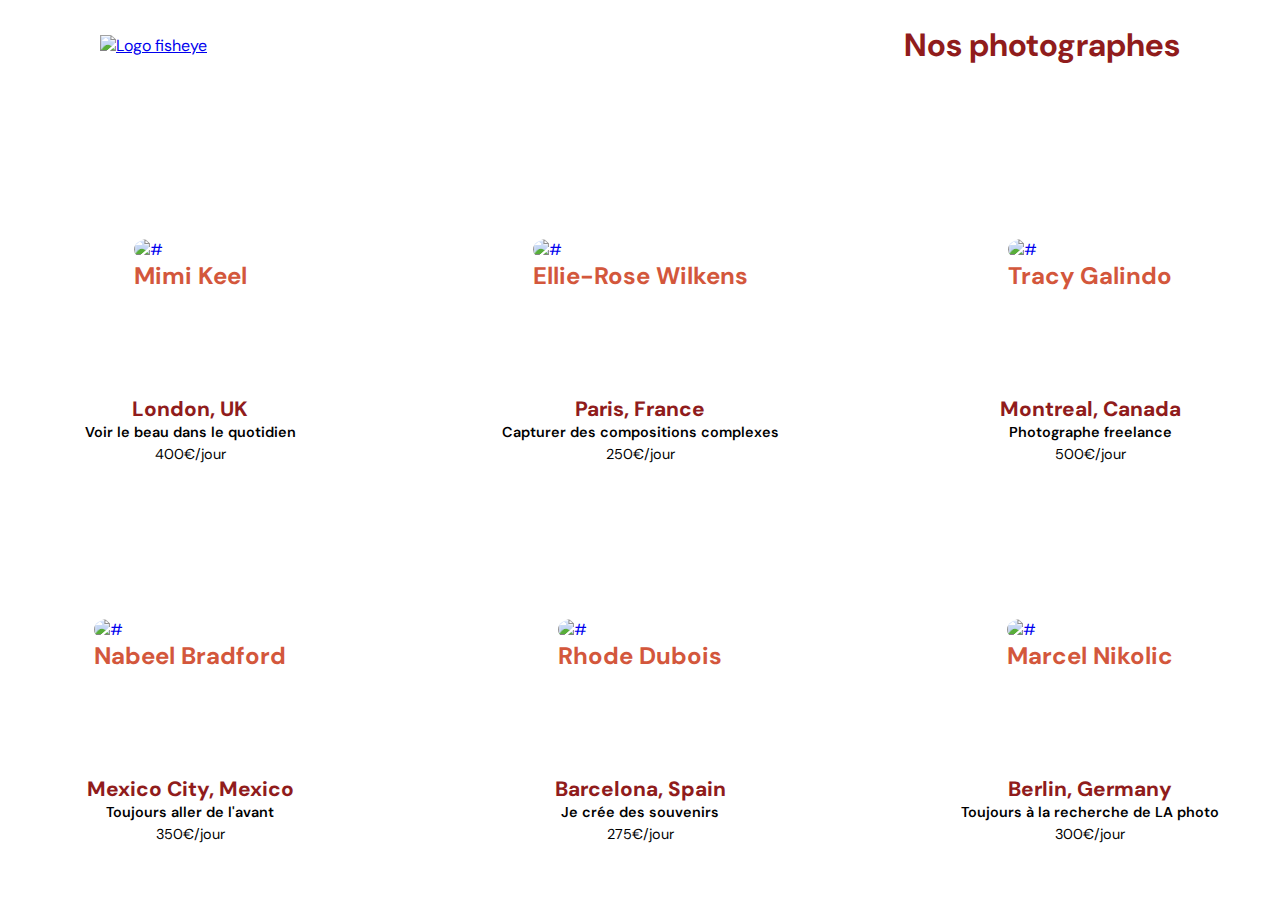
==== index.html @ 8eb84805 "change files organization" ====
<!DOCTYPE html>
<html>
  <head>
    <link href="css/style.css" rel="stylesheet" type="text/css" />
    <meta charset="utf-8">
    <link rel="icon" type="image/png" href="assets/icons/favicon.png">
    <link href="https://fonts.googleapis.com/css?family=DM+Sans&display=swap" rel="stylesheet">
    <title>Fisheye</title>
  </head>
  <body>
    <header>
      <div class="header-top">
        <a href="./index.html" title="rafraichir la page" id="retour">
          <img src="assets/images/logo.png" class="logo" alt="Logo fisheye" aria-labelledby="retour" />
        </a>
      </div>
        <h1>Nos photographes</h1>
    </header>
    <main id="main">
        <div class="photographer_section"></div>
    </main>
    <script src="scripts/factories/photographer.js"></script>
    <script src="scripts/pages/index.js"></script>
  </body>
</html>
---- css/style.css ----
@import url("photographer.css");

body {
    font-family: "DM Sans", sans-serif;
    margin: 0;
}


header {
    display: flex;
    flex-direction: row;
    justify-content: space-between;
    align-items: center;
    height: 90px;
}

h1 {
    color: #901C1C;
    margin-right: 100px;
}

.logo {
    height: 50px;
    margin-left: 100px;
    cursor: pointer;
}

.photographer_section {
    display: grid;
    grid-template-columns: 1fr 1fr 1fr;
    gap: 70px;
    margin-top: 100px;
}

.photographer-card {
    margin-top: 30px;
    justify-self: center;
    display: flex;
    justify-content: center;
    align-items: center;
    flex-direction: column;
}

.photographer-card h2 {
    margin: 0;
    text-align: center;
    color: #D3573C;
    font-size: 1.5rem;
}
.card-location {
    color: #901C1C;
    margin-top: 85px;
    margin-bottom: 0;
    text-align: center;
    font-size: 1.3rem;
    font-weight: 800;
}

.card-img {
    height: 200px;
    width: 200px;
    border-radius: 50%;
    cursor: pointer;
}

.card-photographer-link {
    text-decoration: none;
    transition: all .4s ease-out;
}

.card-photographer-link:hover {
    transform: scale(1.1);
}

.card-body {
    display: flex;
    flex-direction: column;
    align-items: center;
    justify-content: center;
    font-size: 1.1rem;
}

.card-tagline,.card-price {
    text-align: center;
    font-size: .9rem;
    line-height: 1.5;
}

.card-tagline {
    margin: 0;
    font-weight: 600;
}

.card-price {
    margin-top: 0;
    margin-bottom: 35px;
}

/* .tag-link {
    width: 100px;
    position: relative;
    top: -20px;
    color: #901c1c;
    border: 1px solid #c4c4c4;
    border-radius: 5px;
    padding: 2px 5px;
    cursor: pointer;
} */
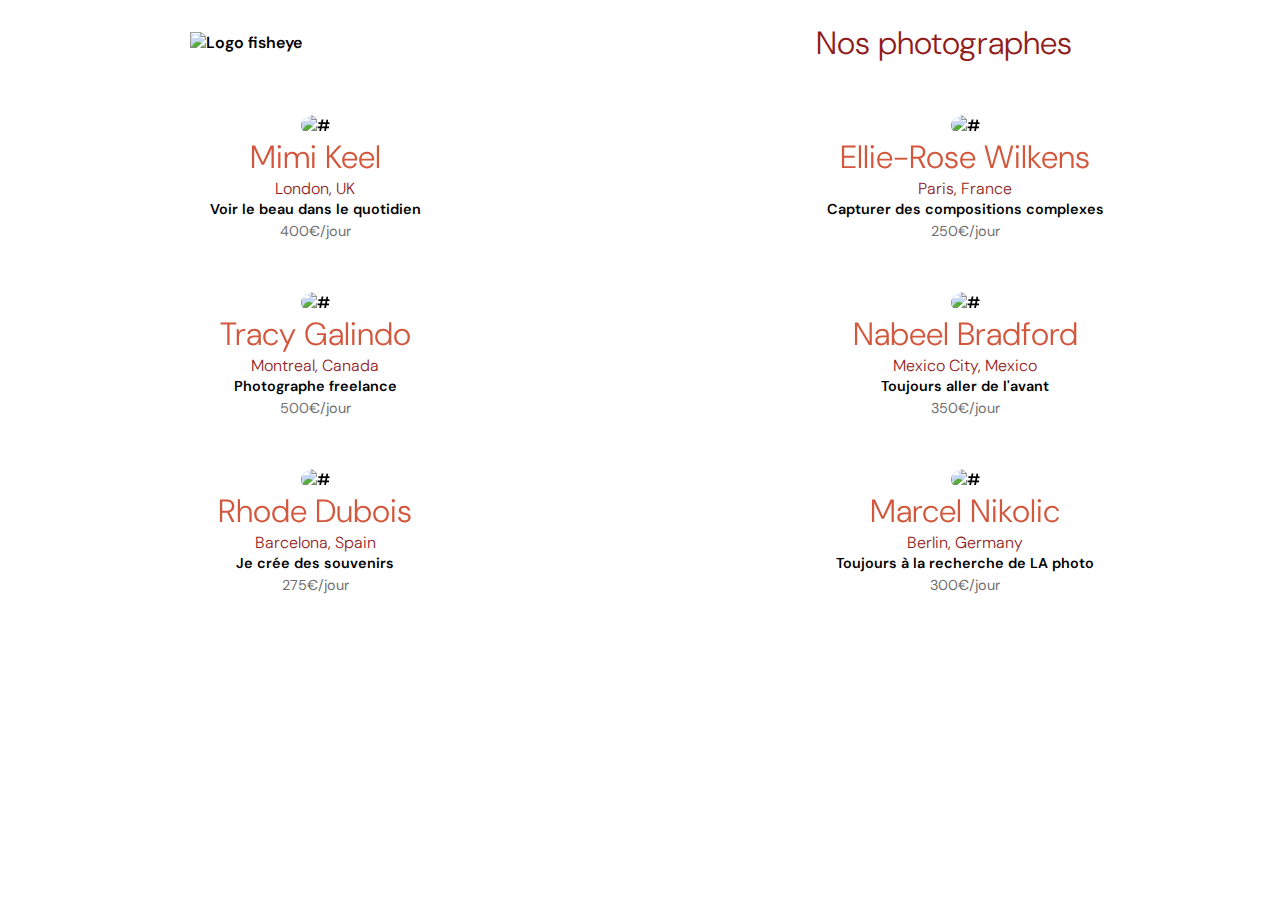
==== commit 4023fa83: "update" ====
--- a/index.html
+++ b/index.html
@@ -14,7 +14,7 @@
           <img src="assets/images/logo.png" class="logo" alt="Logo fisheye" aria-labelledby="retour" />
         </a>
       </div>
-        <h1>Nos photographes</h1>
+        <h1 class="main-title">Nos photographes</h1>
     </header>
     <main id="main">
         <div class="photographer_section"></div>
--- a/css/style.css
+++ b/css/style.css
@@ -1,35 +1,486 @@
-@import url("photographer.css");
+*,
+::before,
+::after {
+  -webkit-box-sizing: border-box;
+          box-sizing: border-box;
+  margin: 0;
+  padding: 0;
+}
 
 body {
     font-family: "DM Sans", sans-serif;
     margin: 0;
 }
 
-
 header {
     display: flex;
     flex-direction: row;
     justify-content: space-between;
     align-items: center;
-    height: 90px;
-}
-
-h1 {
+}
+
+#main {
+    height: auto;
+}
+
+a {
+    text-decoration: none;
+    color: inherit;
+    font-weight: 600;
+  }
+
+  li {
+    list-style: none;
+  }
+
+  #contact_modal {
+    display: none;
+}
+
+.header-top {
+    display: flex;
+    justify-content: space-between;
+    align-items: center;
+    margin: 2rem 0;
+}
+
+.banner {
+    display: flex;
+    align-items: center;
+    justify-content: space-between;
+    background-color: #fafafa;
+    padding: 0 4%;
+    border-radius: 0.6rem;
+}
+
+h1.banner-title {
+    margin: 0 6.25rem 0 0;
+    color: #d3573c;
+    font-size: 4rem;
+}
+
+.banner-location {
+    margin-bottom: 1rem;
+    color: #901c1c;
+    font-size: 1.5rem;
+    font-weight: 300;
+}
+
+.banner-img img {
+    width: 12.5rem;
+    height: 14.6875rem;
+    border-radius: 50%;
+    padding: 1.25rem 0 0.9375rem 0;
+}
+
+.banner-btn {
+    font-size: 1.25rem;
+    color: #fff;
+    width: auto;
+    padding: 0.9rem 0.5rem;
+    font-weight: 300;
+    border: none;
+    background-color: #901C1C;
+    border-radius: 0.3125rem;
+    cursor: pointer;
+}
+
+.modal-btn-mobile, .banner-btn {
+    background-color: #901C1C; 
+    color: #fff;
+    border: none;
+    transition: all 0.2s ease-in;
+    border-radius: 0.4375rem;
+    cursor: pointer;
+}
+
+.img-size {
+    width: 1.25rem;
+}
+
+.banner-btn:hover {
+    background-color: #d3573c;
+    color: rgb(17, 16, 16);
+}
+
+.modal-btn-mobile:hover {
+    background-color: #d3573c;
+    color: rgb(17, 16, 16);
+}
+
+.filter {
+    display: flex;
+    align-items: center;
+    justify-content: flex-start;
+    margin: 3rem 3%;
+    font-weight: 500;
+}
+
+#sortBy {
+    margin-right: 2rem;
+    font-size: 1.2rem;
+}
+
+.filter-select {
+    display: flex;
+    flex-direction: column;
+}
+
+.filter span {
+    margin-right: 2rem;
+    font-size: 1.2rem;
+}
+
+.filter-select__trigger {
+    display: flex;
+    position: relative;
+    align-items: center;
+    justify-content: space-around;
+    padding: 0 1rem 0 1rem;
+    font-size: 2rem;
+    font-weight: 300;
+    color: #fff;
+    height: 3.5rem;
+    line-height: 6rem;
+    background: #901c1c;
+    border-radius: 5px;
+    cursor: pointer;
+}
+
+.filter-options-container {
+    position: absolute;
+    display: block;
+    top: 27.15rem;
+    background: #901c1c;
+    transition: all 0.5s;
+    opacity: 0;
+    visibility: hidden;
+    pointer-events: none;
+    z-index: 2;
+    border-bottom-left-radius: 0.6rem;
+    border-bottom-right-radius: 0.6rem;
+    min-width: 168px;
+}
+
+.filter-select.open .filter-options-container {
+    opacity: 1;
+    visibility: visible;
+    pointer-events: all;
+  }
+  
+  .filter-select.open .filter-select__trigger {
+    border-bottom-left-radius: 0;
+    border-bottom-right-radius: 0;
+    border-bottom-left-radius: 0;
+    border-bottom-right-radius: 0;
+  }
+  
+  .filter-option {
+    position: relative;
+    display: block;
+    margin: 0 1rem 0;
+    font-size: 1.2rem;
+    font-weight: 400;
+    color: #fff;
+    line-height: 3rem;
+    cursor: pointer;
+    -webkit-transition: all 0.5s;
+    transition: all 0.5s;
+  }
+  
+  .filter-option:hover {
+    cursor: pointer;
+    text-decoration: underline;
+  }
+  
+  .filter-option.selected {
+    display: none;
+  }
+  
+  .filter-option:not(.selected) {
+    border-top: solid 0.1rem #fff;
+  }
+
+  .close-btn {
+    position: relative;
+    bottom: 22px;
+    background-color: transparent;
+    border: none;
+    cursor: pointer;
+}
+
+.modal {
+    border-radius: 5px;
+    background-color: #DB8876;
+    width: 50%;
+    display: flex;
+    flex-direction: column;
+    align-items: center;
+    justify-content: space-between;
+    padding: 35px;
+    margin: auto;
+}
+
+.modal-header {
+    display: flex;
+    align-items: center;
+    justify-content: space-between;
+}
+
+h1.modal-title{
+    font-size: 2.2rem;
+    color: #312E2E;
+}
+
+.modal header {
+    justify-content: space-between;
+    width: 100%;
+}
+
+.modal header img {
+    cursor: pointer;
+}
+
+.modal header h2 {
+    font-size: 64px;
+    font-weight: normal;
+    text-align: center;
+}
+
+form {
+    display: flex;
+    width: 100%;
+    flex-direction: column;
+    align-items: flex-start;
+}
+
+form label {
+    color: #312E2E;
+    font-size: 1.5625rem
+}
+
+form div {
+    display: flex;
+    flex-direction: column;
+    width: 100%;
+    align-items: self-start;
+    margin-bottom: 0.8rem;
+}
+
+form input {
+    width: 100%;
+    height: auto;
+    font-size: 1.5rem;
+    border: none;
+    outline: none;
+    border-radius: 5px;
+}
+
+form textarea {
+    width: 100%;
+    height: 130px;
+    border-radius: 5px;
+    border: none;
+    outline: none;
+    padding: 0.5rem;
+}
+
+.formData[data-error-visible="true"] .text-control {
+    border: #e548586f;
+    box-shadow: 0 0 20px #901c1c;
+  }
+  
+  .formData[data-error-visible="false"] .text-control {
+    border: #48e5846a;
+    box-shadow: 0 0 20px #42e6a7;
+  }
+  
+.formData small {
+    color: #fff;
+    text-shadow: #040404 0px 3px 5px;
+    font-size: 0.8rem;
+  }
+
+.modal-btn-mobile {
+    display: flex;
+    align-items: center;
+    justify-content: center;
+    width: auto;
+    max-width: 300px;
+    padding: 0.9rem 0.5rem;
+    font-size: 1.2rem;
+    position: fixed;
+    bottom: 2rem;
+    left: 50%;
+    transform: translate(-50%);
+    z-index: 2;
+}
+
+.dialog.opened {
+    visibility: visible;
+    transition: visibility 0s;
+  }
+
+  .overlay {
+      opacity: 0;
+      position: fixed;
+      top: 0;
+      left: 0;
+      height: 100%;
+      width: 100%;
+      background: rgba(107, 107, 107, 0.7);
+      overflow: hidden;
+      transition: opacity 0.4s 0.2s ease-out;
+      z-index: 100;
+  }
+
+  .dialog.opened .overlay {
+    opacity: 1;
+    transition: opacity 0.4s ease-out;
+  }
+  
+  .dialog {
+    visibility: hidden;
+    transition: visibility 0.4s;
+  }
+
+.dialog-windows {
+    opacity: 0;
+    display: flex;
+    justify-content: center;
+    flex-direction: column;
+    background-color: #db8876;
+    border-radius: 0.6rem;
+    color: black;
+    width: 100%;
+    height: 100%;
+    position: fixed;
+    left: 50%;
+    top: 50%;
+    transform: translate(-50%, calc(-50% - 100px));
+    padding: 2rem;
+    z-index: 150;
+    transition: opacity 0.4s ease-out,
+    transform 0.4s ease-out;
+}
+
+.dialog.opened .dialog-windows {
+    opacity: 1;
+    transform: translate(-50%, -50%);
+    transition: opacity 0.4s 0.2s ease-out,
+    transform 0.4s 0.2s ease-out;
+}
+
+
+.btn-submit.button {
+    background: #901c1c;
+    color: #fff;
+    font-weight: 600;
+    border: none;
+    border-radius: 0.6rem;
+    width: auto;
+    padding: 1.5rem;
+    font-size: 1rem;
+    line-height: 0;
+    cursor: pointer;
+}
+
+.btn-submit.button:hover {
+    background-image: linear-gradient(90deg, #f6fdff 0%,#db8876 49%, #f06161 80%, #ecf0f2 100%);
+    animation:slidebg 2s 0.3s linear infinite;
+}
+
+@keyframes slidebg {
+    to {
+      background-position:30vw;
+    }
+  };
+
+.total-likes-container {
+    display: flex;
+    justify-content: space-around;
+    margin: auto;
+    align-items: center;
+    position: fixed;
+    padding: 0.5rem 1rem;
+    bottom: 0;
+    right: 5%;
+    background-color: #db8876;
+    height: auto;
+    width:  250px;
+    border-radius: 0.6rem 0.6rem 0 0;
+    color: black;
+}
+
+.arrow {
+    position: relative;
+    height: 0.9rem;
+    width: 0.9rem;
+}
+
+.arrow::before, .arrow::after {
+    content: "";
+    position: absolute;
+    bottom: 0px;
+    width: 0.15rem;
+    height: 100%;
+    -webkit-transition: all 0.5s;
+    transition: all 0.5s;
+}
+
+.arrow::before {
+    left: -0.05rem;
+    transform: rotate(45deg);
+    background-color: #fff;
+}
+
+.arrow::after {
+    left: 0.55rem;
+    transform: rotate(-45deg);
+    background-color: #fff;
+}
+
+.open .arrow::before {
+    left: -0.1rem;
+    transform: rotate(-45deg);
+  }
+  
+  .open .arrow::after {
+    left: 0.5rem;
+            transform: rotate(45deg);
+  }
+
+  .total-likes-container {
+    justify-content: space-around;
+    margin: auto;
+    align-items: center;
+    position: fixed;
+    padding: 0.5rem 1rem;
+    bottom: 0;
+    right: 5%;
+    background-color: #db8876;
+    height: auto;
+    width: auto;
+    border-radius: 0.6rem 0.6rem 0 0;
+    color: black;
+  }
+
+h1.main-title{
+    font-weight: 300;
     color: #901C1C;
-    margin-right: 100px;
+    margin-right: 13rem;
 }
 
 .logo {
     height: 50px;
-    margin-left: 100px;
+    margin-left: 190px;
     cursor: pointer;
 }
 
 .photographer_section {
     display: grid;
     grid-template-columns: 1fr 1fr 1fr;
-    gap: 70px;
-    margin-top: 100px;
+    gap: 20px;
 }
 
 .photographer-card {
@@ -45,15 +496,15 @@
     margin: 0;
     text-align: center;
     color: #D3573C;
-    font-size: 1.5rem;
-}
+    font-size: 2rem;
+    font-weight: 300;
+}
+
 .card-location {
     color: #901C1C;
-    margin-top: 85px;
-    margin-bottom: 0;
     text-align: center;
-    font-size: 1.3rem;
-    font-weight: 800;
+    font-size: 1rem;
+    font-weight: 300;
 }
 
 .card-img {
@@ -63,13 +514,22 @@
     cursor: pointer;
 }
 
+.card-img:hover {
+    box-shadow: 0 0.625rem 0.625rem olive;
+}
+
 .card-photographer-link {
+    min-width: 400px;
+    text-align: center;
     text-decoration: none;
-    transition: all .4s ease-out;
+	filter: sepia(0);
+	transition: .3s ease-in-out;
 }
 
 .card-photographer-link:hover {
-    transform: scale(1.1);
+    transform: scale(1.02);
+	filter: sepia(100%);
+	transition: .3s ease-in-out;
 }
 
 .card-body {
@@ -92,17 +552,168 @@
 }
 
 .card-price {
-    margin-top: 0;
-    margin-bottom: 35px;
-}
-
-/* .tag-link {
-    width: 100px;
-    position: relative;
-    top: -20px;
-    color: #901c1c;
-    border: 1px solid #c4c4c4;
-    border-radius: 5px;
-    padding: 2px 5px;
-    cursor: pointer;
-} */+    color: #706f6f;
+}
+
+@media screen and (min-width: 822px) {
+    .modal-btn-mobile {
+         display: none;
+    }
+    .dialog-windows {
+        max-width: 380px;
+        height: auto;
+    }
+    form input {
+        height: 2.5rem;
+        font-size: 1.5rem;
+    }
+}
+
+@media screen and (max-width: 1500px) {
+   .photographer_section {
+    grid-template-columns: 1fr 1fr;
+   }
+}
+
+@media screen and (max-width: 822px) {
+    .banner-btn {
+        display: none;
+    }
+    .dialog-windows {
+        width: 360px;
+        height: auto
+    }
+    .total-likes-container {
+        display: none;
+    }
+    form input {
+        height: 1.5rem;
+        padding: 0 0 5px 0;
+    }
+}
+
+@media screen and (max-width: 768px) {
+    h1.main-title {
+        margin-right: 0;
+    }  
+}
+
+ @media screen and (max-width: 680px) {
+    .banner-title {
+        margin: 0;
+    }
+}
+
+@media screen and (max-width: 600px) {
+    .photographer_section {
+     grid-template-columns: 1fr;
+    }
+    .logo {
+        height: 35px;
+        margin-left: 5px;
+    }
+    h1.main-title {
+        font-size: 1.5rem;
+    }
+}
+
+@media screen and (max-width: 672px) {
+    #main {
+        position: relative;
+        top: -90px;
+    }
+    h1.main-title {
+        margin-right: 0;
+    }
+    .dialog-windows {
+        width: 80%;
+        height: 70%;
+    }
+}
+
+@media screen and (max-width: 488px) {
+    h1.banner-title {
+        margin: 0 0.25rem 0 0;
+        font-size: 2rem;
+    }
+
+    .banner-img img {
+        width: 140px;
+        height: 175px;
+    }
+    #sortBy {
+        font-size: 1.5rem;
+    }
+
+    .filter-select__trigger {
+        height: 2.5rem;
+    }
+
+    .filter span {
+        font-size: 1rem;
+    }
+    
+    .filter-options-container {
+       top: 25.75rem; 
+       min-width: 9.5625rem;
+    }
+    .modal-btn-mobile {
+        width: 140px;
+        max-width: 200px;
+        font-size: 1rem;
+    }
+    .modal-close {
+        font-size: 2rem;
+    }
+
+    .dialog-windows {
+        width: 90%;
+        height: auto;
+    }
+
+    form label {
+        font-size: 1.5rem;
+    }
+
+    form input {
+        height: 2.5rem;
+    }
+}
+
+@media screen and (max-width: 420px) {
+    .logo {
+        height: 25px;
+        margin-left: 5px;
+    }
+    h1.main-title {
+        font-size: 1rem;
+    }
+    #modal-title {
+        font-size: 1.2rem;
+    }
+    form label {
+        font-size: 1.2rem;
+    }
+
+    form input {
+        height: 1.8125rem;
+        padding: 0 0 2px 0;
+    }
+
+    .btn-submit.button {
+        padding: 20px;
+    }
+    .filter-options-container {
+        top: 23.8rem;
+    }
+}
+
+@media screen and (max-width: 360px) {
+    .filter-options-container {
+        top: 22.3rem;
+    }
+    .filter-option {
+        font-size: 1rem;
+    }
+}
+   
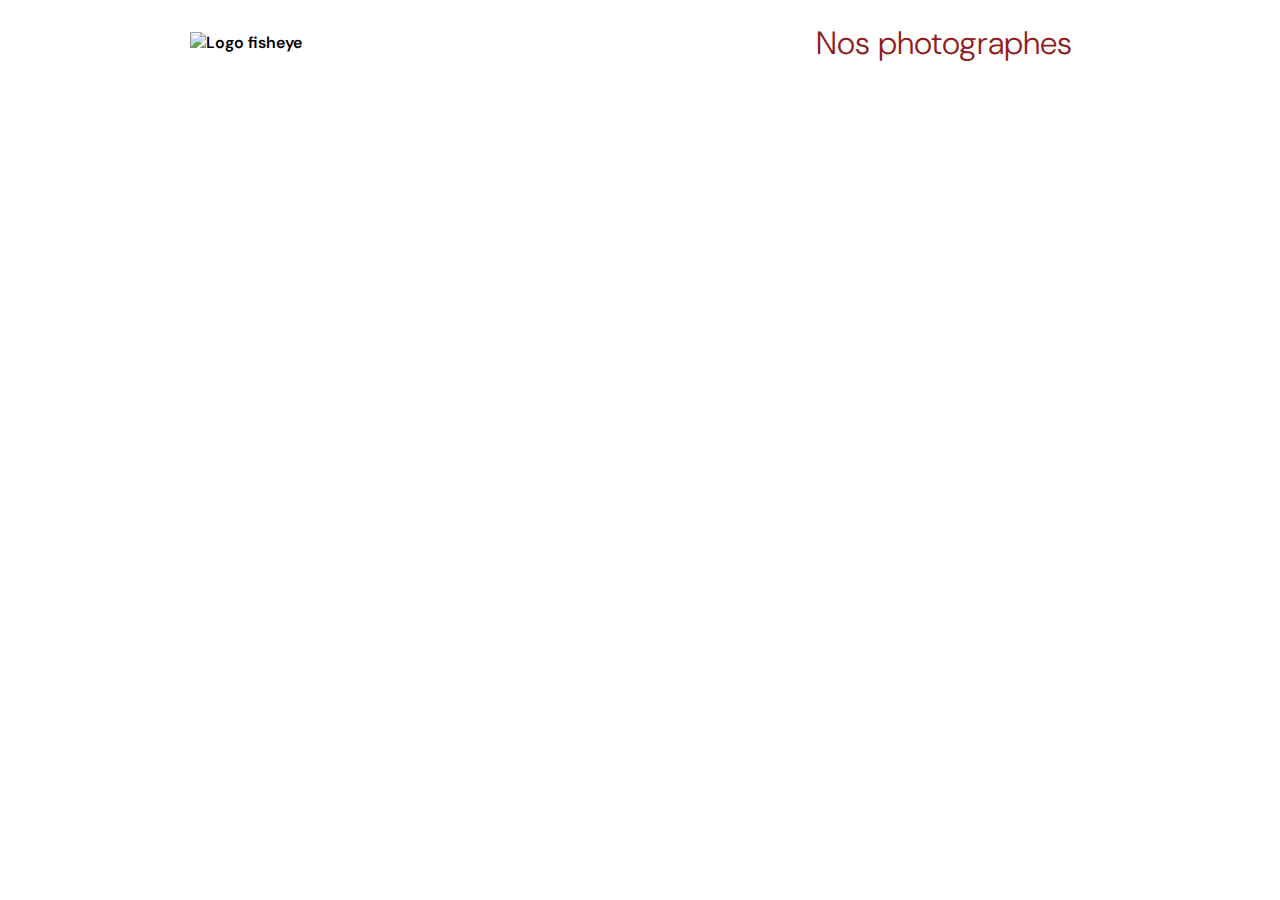
==== commit 45143069: "create a new project using design patterns" ====
--- a/index.html
+++ b/index.html
@@ -19,7 +19,16 @@
     <main id="main">
         <div class="photographer_section"></div>
     </main>
-    <script src="scripts/factories/photographer.js"></script>
-    <script src="scripts/pages/index.js"></script>
+    <!-- Factories -->
+    <!-- <script src="./scripts/factories/PhotographersFactory.js"></script> -->
+
+    <!-- Templates -->
+    <script src="./scripts/templates/PhotographersCard.js"></script>
+
+    <!-- Api -->
+    <script src="./scripts/api/Api.js"></script>
+
+    <!-- Entry point -->
+    <script src="./App.js"></script>
   </body>
 </html>
--- a/css/style.css
+++ b/css/style.css
@@ -2,718 +2,771 @@
 ::before,
 ::after {
   -webkit-box-sizing: border-box;
-          box-sizing: border-box;
+  box-sizing: border-box;
   margin: 0;
   padding: 0;
 }
 
 body {
-    font-family: "DM Sans", sans-serif;
+  font-family: "DM Sans", sans-serif;
+  margin: 0;
+}
+
+header {
+  display: flex;
+  flex-direction: row;
+  justify-content: space-between;
+  align-items: center;
+}
+
+#main {
+  height: auto;
+}
+
+a {
+  text-decoration: none;
+  color: inherit;
+  font-weight: 600;
+}
+
+li {
+  list-style: none;
+}
+
+#contact_modal {
+  display: none;
+}
+
+.header-top {
+  display: flex;
+  justify-content: space-between;
+  align-items: center;
+  margin: 2rem 0;
+}
+
+.banner {
+  display: flex;
+  align-items: center;
+  justify-content: space-between;
+  background-color: #fafafa;
+  padding: 0 4%;
+  border-radius: 0.6rem;
+}
+
+.photographer-banner-info {
+  display: flex;
+  flex-direction: column;
+  justify-content: space-between;
+  gap: 5px;
+}
+
+h1.banner-title {
+  margin: 0 6.25rem 0 0;
+  color: #d3573c;
+  font-size: 4rem;
+}
+
+.banner-location {
+  /* margin-bottom: 1rem; */
+  color: #901c1c;
+  font-size: 1.5rem;
+  font-weight: 300;
+}
+
+.banner-img img {
+  width: 12.5rem;
+  height: 14.6875rem;
+  border-radius: 50%;
+  padding: 1.25rem 0 0.9375rem 0;
+}
+
+.banner-btn {
+  font-size: 1.25rem;
+  color: #fff;
+  width: auto;
+  padding: 0.9rem 0.5rem;
+  font-weight: 300;
+  border: none;
+  background-color: #901c1c;
+  border-radius: 0.3125rem;
+  cursor: pointer;
+}
+
+.modal-btn-mobile,
+.banner-btn {
+  background-color: #901c1c;
+  color: #fff;
+  border: none;
+  transition: all 0.2s ease-in;
+  border-radius: 0.4375rem;
+  cursor: pointer;
+}
+
+.img-size {
+  width: 1.25rem;
+}
+
+.banner-btn:hover {
+  background-color: #d3573c;
+  color: rgb(17, 16, 16);
+}
+
+.modal-btn-mobile:hover {
+  background-color: #d3573c;
+  color: rgb(17, 16, 16);
+}
+
+.filter {
+  display: flex;
+  align-items: center;
+  justify-content: flex-start;
+  margin: 3rem 3%;
+  font-weight: 500;
+}
+
+#sortBy {
+  margin-right: 2rem;
+  font-size: 1.2rem;
+}
+
+.filter-select {
+  display: flex;
+  flex-direction: column;
+}
+
+.filter span {
+  margin-right: 2rem;
+  font-size: 1.2rem;
+}
+
+.filter-select__trigger {
+  display: flex;
+  position: relative;
+  align-items: center;
+  justify-content: space-around;
+  padding: 0 1rem 0 1rem;
+  font-size: 2rem;
+  font-weight: 300;
+  color: #fff;
+  height: 3.5rem;
+  line-height: 6rem;
+  background: #901c1c;
+  border-radius: 5px;
+  cursor: pointer;
+}
+
+.filter-options-container {
+  position: absolute;
+  display: block;
+  top: 27.15rem;
+  background: #901c1c;
+  transition: all 0.5s;
+  opacity: 0;
+  visibility: hidden;
+  pointer-events: none;
+  z-index: 2;
+  border-bottom-left-radius: 0.6rem;
+  border-bottom-right-radius: 0.6rem;
+  min-width: 168px;
+}
+
+.filter-select.open .filter-options-container {
+  opacity: 1;
+  visibility: visible;
+  pointer-events: all;
+}
+
+.filter-select.open .filter-select__trigger {
+  border-bottom-left-radius: 0;
+  border-bottom-right-radius: 0;
+  border-bottom-left-radius: 0;
+  border-bottom-right-radius: 0;
+}
+
+.filter-option {
+  position: relative;
+  display: block;
+  margin: 0 1rem 0;
+  font-size: 1.2rem;
+  font-weight: 400;
+  color: #fff;
+  line-height: 3rem;
+  cursor: pointer;
+  -webkit-transition: all 0.5s;
+  transition: all 0.5s;
+}
+
+.filter-option:hover {
+  cursor: pointer;
+  text-decoration: underline;
+}
+
+.filter-option.selected {
+  display: none;
+}
+
+.filter-option:not(.selected) {
+  border-top: solid 0.1rem #fff;
+}
+
+.close-btn {
+  position: relative;
+  bottom: 22px;
+  background-color: transparent;
+  border: none;
+  cursor: pointer;
+}
+
+.modal {
+  border-radius: 5px;
+  background-color: #db8876;
+  width: 50%;
+  display: flex;
+  flex-direction: column;
+  align-items: center;
+  justify-content: space-between;
+  padding: 35px;
+  margin: auto;
+}
+
+.modal-header {
+  display: flex;
+  align-items: center;
+  justify-content: space-between;
+}
+
+h1.modal-title {
+  font-size: 2.2rem;
+  color: #312e2e;
+}
+
+.modal header {
+  justify-content: space-between;
+  width: 100%;
+}
+
+.modal header img {
+  cursor: pointer;
+}
+
+.modal header h2 {
+  font-size: 64px;
+  font-weight: normal;
+  text-align: center;
+}
+
+form {
+  display: flex;
+  width: 100%;
+  flex-direction: column;
+  align-items: flex-start;
+}
+
+form label {
+  color: #312e2e;
+  font-size: 1.5625rem;
+}
+
+form div {
+  display: flex;
+  flex-direction: column;
+  width: 100%;
+  align-items: self-start;
+  margin-bottom: 0.8rem;
+}
+
+form input {
+  width: 100%;
+  height: auto;
+  font-size: 1.5rem;
+  border: none;
+  outline: none;
+  border-radius: 5px;
+}
+
+form textarea {
+  width: 100%;
+  height: 130px;
+  border-radius: 5px;
+  border: none;
+  outline: none;
+  padding: 0.5rem;
+}
+
+.formData[data-error-visible="true"] .text-control {
+  border: #e548586f;
+  box-shadow: 0 0 20px #901c1c;
+}
+
+.formData[data-error-visible="false"] .text-control {
+  border: #48e5846a;
+  box-shadow: 0 0 20px #42e6a7;
+}
+
+.formData small {
+  color: #fff;
+  text-shadow: #040404 0px 3px 5px;
+  font-size: 0.8rem;
+}
+
+.modal-btn-mobile {
+  display: flex;
+  align-items: center;
+  justify-content: center;
+  width: auto;
+  max-width: 300px;
+  padding: 0.9rem 0.5rem;
+  font-size: 1.2rem;
+  position: fixed;
+  bottom: 2rem;
+  left: 50%;
+  transform: translate(-50%);
+  z-index: 2;
+}
+
+.dialog.opened {
+  visibility: visible;
+  transition: visibility 0s;
+}
+
+.overlay {
+  opacity: 0;
+  position: fixed;
+  top: 0;
+  left: 0;
+  height: 100%;
+  width: 100%;
+  background: rgba(107, 107, 107, 0.7);
+  overflow: hidden;
+  transition: opacity 0.4s 0.2s ease-out;
+  z-index: 100;
+}
+
+.dialog.opened .overlay {
+  opacity: 1;
+  transition: opacity 0.4s ease-out;
+}
+
+.dialog {
+  visibility: hidden;
+  transition: visibility 0.4s;
+}
+
+.dialog-windows {
+  opacity: 0;
+  display: flex;
+  justify-content: center;
+  flex-direction: column;
+  background-color: #db8876;
+  border-radius: 0.6rem;
+  color: black;
+  width: 100%;
+  height: 100%;
+  position: fixed;
+  left: 50%;
+  top: 50%;
+  transform: translate(-50%, calc(-50% - 100px));
+  padding: 2rem;
+  z-index: 150;
+  transition: opacity 0.4s ease-out, transform 0.4s ease-out;
+}
+
+.dialog.opened .dialog-windows {
+  opacity: 1;
+  transform: translate(-50%, -50%);
+  transition: opacity 0.4s 0.2s ease-out, transform 0.4s 0.2s ease-out;
+}
+
+.btn-submit.button {
+  background: #901c1c;
+  color: #fff;
+  font-weight: 600;
+  border: none;
+  border-radius: 0.6rem;
+  width: auto;
+  padding: 1.5rem;
+  font-size: 1rem;
+  line-height: 0;
+  cursor: pointer;
+}
+
+.btn-submit.button:hover {
+  background-image: linear-gradient(
+    90deg,
+    #f6fdff 0%,
+    #db8876 49%,
+    #f06161 80%,
+    #ecf0f2 100%
+  );
+  animation: slidebg 2s 0.3s linear infinite;
+}
+
+@keyframes slidebg {
+  to {
+    background-position: 30vw;
+  }
+}
+
+.total-likes-container {
+  display: flex;
+  justify-content: space-around;
+  margin: auto;
+  align-items: center;
+  position: fixed;
+  padding: 0.5rem 1rem;
+  bottom: 0;
+  right: 5%;
+  background-color: #db8876;
+  height: auto;
+  width: 250px;
+  border-radius: 0.6rem 0.6rem 0 0;
+  color: black;
+}
+
+.arrow {
+  position: relative;
+  height: 0.9rem;
+  width: 0.9rem;
+}
+
+.arrow::before,
+.arrow::after {
+  content: "";
+  position: absolute;
+  bottom: 0px;
+  width: 0.15rem;
+  height: 100%;
+  -webkit-transition: all 0.5s;
+  transition: all 0.5s;
+}
+
+.arrow::before {
+  left: -0.05rem;
+  transform: rotate(45deg);
+  background-color: #fff;
+}
+
+.arrow::after {
+  left: 0.55rem;
+  transform: rotate(-45deg);
+  background-color: #fff;
+}
+
+.open .arrow::before {
+  left: -0.1rem;
+  transform: rotate(-45deg);
+}
+
+.open .arrow::after {
+  left: 0.5rem;
+  transform: rotate(45deg);
+}
+
+.total-likes-container {
+  justify-content: space-around;
+  margin: auto;
+  align-items: center;
+  position: fixed;
+  padding: 0.5rem 1rem;
+  bottom: 0;
+  right: 5%;
+  background-color: #db8876;
+  height: auto;
+  width: auto;
+  border-radius: 0.6rem 0.6rem 0 0;
+  color: black;
+}
+
+h1.main-title {
+  font-weight: 300;
+  color: #901c1c;
+  margin-right: 13rem;
+}
+
+.logo {
+  height: 50px;
+  margin-left: 190px;
+  cursor: pointer;
+}
+
+.photographer_section {
+  display: grid;
+  grid-template-columns: 1fr 1fr 1fr;
+  gap: 20px;
+}
+
+.photographer-card {
+  margin-top: 30px;
+  justify-self: center;
+  display: flex;
+  justify-content: center;
+  align-items: center;
+  flex-direction: column;
+}
+
+.photographer-card h2 {
+  margin: 0;
+  text-align: center;
+  color: #d3573c;
+  font-size: 2rem;
+  font-weight: 300;
+}
+
+.card-location {
+  color: #901c1c;
+  text-align: center;
+  font-size: 1rem;
+  font-weight: 300;
+}
+
+.card-img {
+  height: 200px;
+  width: 200px;
+  border-radius: 50%;
+  cursor: pointer;
+}
+
+.card-img:hover {
+  box-shadow: 0 0.625rem 0.625rem olive;
+}
+
+.card-photographer-link {
+  min-width: 400px;
+  text-align: center;
+  text-decoration: none;
+  filter: sepia(0);
+  transition: 0.3s ease-in-out;
+}
+
+.card-photographer-link:hover {
+  transform: scale(1.02);
+  filter: sepia(100%);
+  transition: 0.3s ease-in-out;
+}
+
+.card-body {
+  display: flex;
+  flex-direction: column;
+  align-items: center;
+  justify-content: center;
+  font-size: 1.1rem;
+}
+
+.card-tagline,
+.card-price {
+  text-align: center;
+  font-size: 0.9rem;
+  line-height: 1.5;
+}
+
+.card-tagline {
+  margin: 0;
+  font-weight: 600;
+}
+
+.card-price {
+  color: #706f6f;
+}
+
+.media_card_container {
+  width: 100%;
+  display: grid;
+  grid-template-columns: repeat(3, 1fr);
+  gap: 50px;
+}
+
+.media_card {
+  margin: 2rem;
+}
+.card-media-footer {
+  display: flex;
+  justify-content: space-between;
+  align-content: center;
+  margin-top: 0.5rem;
+  padding: 1% 2%;
+  font-size: 1.5em;
+  align-items: center;
+}
+.card-media-title {
+  width: 200px;
+  white-space: nowrap;
+  overflow: hidden;
+  text-overflow: ellipsis;
+}
+
+.card-media-likes {
+  display: flex;
+  justify-content: flex-end;
+  position: relative;
+  bottom: 27px;
+}
+
+.btn-heart {
+  border: none;
+  background: transparent;
+  margin-left: 10px;
+  color: #901c1c;
+  font-size: 1.5rem;
+}
+
+@media screen and (min-width: 822px) {
+  .modal-btn-mobile {
+    display: none;
+  }
+  .dialog-windows {
+    max-width: 380px;
+    height: auto;
+  }
+  form input {
+    height: 2.5rem;
+    font-size: 1.5rem;
+  }
+}
+
+@media screen and (max-width: 1500px) {
+  .photographer_section {
+    grid-template-columns: 1fr 1fr;
+  }
+}
+
+@media screen and (max-width: 822px) {
+  .banner-btn {
+    display: none;
+  }
+  .dialog-windows {
+    width: 360px;
+    height: auto;
+  }
+  .total-likes-container {
+    display: none;
+  }
+  form input {
+    height: 1.5rem;
+    padding: 0 0 5px 0;
+  }
+}
+
+@media screen and (max-width: 768px) {
+  h1.main-title {
+    margin-right: 0;
+  }
+}
+
+@media screen and (max-width: 680px) {
+  .banner-title {
     margin: 0;
-}
-
-header {
-    display: flex;
-    flex-direction: row;
-    justify-content: space-between;
-    align-items: center;
-}
-
-#main {
+  }
+}
+
+@media screen and (max-width: 600px) {
+  .photographer_section {
+    grid-template-columns: 1fr;
+  }
+  .logo {
+    height: 35px;
+    margin-left: 5px;
+  }
+  h1.main-title {
+    font-size: 1.5rem;
+  }
+}
+
+@media screen and (max-width: 672px) {
+  #main {
+    position: relative;
+    top: -90px;
+  }
+  h1.main-title {
+    margin-right: 0;
+  }
+  .dialog-windows {
+    width: 80%;
+    height: 70%;
+  }
+}
+
+@media screen and (max-width: 488px) {
+  h1.banner-title {
+    margin: 0 0.25rem 0 0;
+    font-size: 2rem;
+  }
+
+  .banner-img img {
+    width: 140px;
+    height: 175px;
+  }
+  #sortBy {
+    font-size: 1.5rem;
+  }
+
+  .filter-select__trigger {
+    height: 2.5rem;
+  }
+
+  .filter span {
+    font-size: 1rem;
+  }
+
+  .filter-options-container {
+    top: 25.75rem;
+    min-width: 9.5625rem;
+  }
+  .modal-btn-mobile {
+    width: 140px;
+    max-width: 200px;
+    font-size: 1rem;
+  }
+  .modal-close {
+    font-size: 2rem;
+  }
+
+  .dialog-windows {
+    width: 90%;
     height: auto;
-}
-
-a {
-    text-decoration: none;
-    color: inherit;
-    font-weight: 600;
-  }
-
-  li {
-    list-style: none;
-  }
-
-  #contact_modal {
-    display: none;
-}
-
-.header-top {
-    display: flex;
-    justify-content: space-between;
-    align-items: center;
-    margin: 2rem 0;
-}
-
-.banner {
-    display: flex;
-    align-items: center;
-    justify-content: space-between;
-    background-color: #fafafa;
-    padding: 0 4%;
-    border-radius: 0.6rem;
-}
-
-h1.banner-title {
-    margin: 0 6.25rem 0 0;
-    color: #d3573c;
-    font-size: 4rem;
-}
-
-.banner-location {
-    margin-bottom: 1rem;
-    color: #901c1c;
+  }
+
+  form label {
     font-size: 1.5rem;
-    font-weight: 300;
-}
-
-.banner-img img {
-    width: 12.5rem;
-    height: 14.6875rem;
-    border-radius: 50%;
-    padding: 1.25rem 0 0.9375rem 0;
-}
-
-.banner-btn {
-    font-size: 1.25rem;
-    color: #fff;
-    width: auto;
-    padding: 0.9rem 0.5rem;
-    font-weight: 300;
-    border: none;
-    background-color: #901C1C;
-    border-radius: 0.3125rem;
-    cursor: pointer;
-}
-
-.modal-btn-mobile, .banner-btn {
-    background-color: #901C1C; 
-    color: #fff;
-    border: none;
-    transition: all 0.2s ease-in;
-    border-radius: 0.4375rem;
-    cursor: pointer;
-}
-
-.img-size {
-    width: 1.25rem;
-}
-
-.banner-btn:hover {
-    background-color: #d3573c;
-    color: rgb(17, 16, 16);
-}
-
-.modal-btn-mobile:hover {
-    background-color: #d3573c;
-    color: rgb(17, 16, 16);
-}
-
-.filter {
-    display: flex;
-    align-items: center;
-    justify-content: flex-start;
-    margin: 3rem 3%;
-    font-weight: 500;
-}
-
-#sortBy {
-    margin-right: 2rem;
+  }
+
+  form input {
+    height: 2.5rem;
+  }
+}
+
+@media screen and (max-width: 420px) {
+  .logo {
+    height: 25px;
+    margin-left: 5px;
+  }
+  h1.main-title {
+    font-size: 1rem;
+  }
+  #modal-title {
     font-size: 1.2rem;
-}
-
-.filter-select {
-    display: flex;
-    flex-direction: column;
-}
-
-.filter span {
-    margin-right: 2rem;
+  }
+  form label {
     font-size: 1.2rem;
-}
-
-.filter-select__trigger {
-    display: flex;
-    position: relative;
-    align-items: center;
-    justify-content: space-around;
-    padding: 0 1rem 0 1rem;
-    font-size: 2rem;
-    font-weight: 300;
-    color: #fff;
-    height: 3.5rem;
-    line-height: 6rem;
-    background: #901c1c;
-    border-radius: 5px;
-    cursor: pointer;
-}
-
-.filter-options-container {
-    position: absolute;
-    display: block;
-    top: 27.15rem;
-    background: #901c1c;
-    transition: all 0.5s;
-    opacity: 0;
-    visibility: hidden;
-    pointer-events: none;
-    z-index: 2;
-    border-bottom-left-radius: 0.6rem;
-    border-bottom-right-radius: 0.6rem;
-    min-width: 168px;
-}
-
-.filter-select.open .filter-options-container {
-    opacity: 1;
-    visibility: visible;
-    pointer-events: all;
-  }
-  
-  .filter-select.open .filter-select__trigger {
-    border-bottom-left-radius: 0;
-    border-bottom-right-radius: 0;
-    border-bottom-left-radius: 0;
-    border-bottom-right-radius: 0;
-  }
-  
+  }
+
+  form input {
+    height: 1.8125rem;
+    padding: 0 0 2px 0;
+  }
+
+  .btn-submit.button {
+    padding: 20px;
+  }
+  .filter-options-container {
+    top: 23.8rem;
+  }
+}
+
+@media screen and (max-width: 360px) {
+  .filter-options-container {
+    top: 22.3rem;
+  }
   .filter-option {
-    position: relative;
-    display: block;
-    margin: 0 1rem 0;
-    font-size: 1.2rem;
-    font-weight: 400;
-    color: #fff;
-    line-height: 3rem;
-    cursor: pointer;
-    -webkit-transition: all 0.5s;
-    transition: all 0.5s;
-  }
-  
-  .filter-option:hover {
-    cursor: pointer;
-    text-decoration: underline;
-  }
-  
-  .filter-option.selected {
-    display: none;
-  }
-  
-  .filter-option:not(.selected) {
-    border-top: solid 0.1rem #fff;
-  }
-
-  .close-btn {
-    position: relative;
-    bottom: 22px;
-    background-color: transparent;
-    border: none;
-    cursor: pointer;
-}
-
-.modal {
-    border-radius: 5px;
-    background-color: #DB8876;
-    width: 50%;
-    display: flex;
-    flex-direction: column;
-    align-items: center;
-    justify-content: space-between;
-    padding: 35px;
-    margin: auto;
-}
-
-.modal-header {
-    display: flex;
-    align-items: center;
-    justify-content: space-between;
-}
-
-h1.modal-title{
-    font-size: 2.2rem;
-    color: #312E2E;
-}
-
-.modal header {
-    justify-content: space-between;
-    width: 100%;
-}
-
-.modal header img {
-    cursor: pointer;
-}
-
-.modal header h2 {
-    font-size: 64px;
-    font-weight: normal;
-    text-align: center;
-}
-
-form {
-    display: flex;
-    width: 100%;
-    flex-direction: column;
-    align-items: flex-start;
-}
-
-form label {
-    color: #312E2E;
-    font-size: 1.5625rem
-}
-
-form div {
-    display: flex;
-    flex-direction: column;
-    width: 100%;
-    align-items: self-start;
-    margin-bottom: 0.8rem;
-}
-
-form input {
-    width: 100%;
-    height: auto;
-    font-size: 1.5rem;
-    border: none;
-    outline: none;
-    border-radius: 5px;
-}
-
-form textarea {
-    width: 100%;
-    height: 130px;
-    border-radius: 5px;
-    border: none;
-    outline: none;
-    padding: 0.5rem;
-}
-
-.formData[data-error-visible="true"] .text-control {
-    border: #e548586f;
-    box-shadow: 0 0 20px #901c1c;
-  }
-  
-  .formData[data-error-visible="false"] .text-control {
-    border: #48e5846a;
-    box-shadow: 0 0 20px #42e6a7;
-  }
-  
-.formData small {
-    color: #fff;
-    text-shadow: #040404 0px 3px 5px;
-    font-size: 0.8rem;
-  }
-
-.modal-btn-mobile {
-    display: flex;
-    align-items: center;
-    justify-content: center;
-    width: auto;
-    max-width: 300px;
-    padding: 0.9rem 0.5rem;
-    font-size: 1.2rem;
-    position: fixed;
-    bottom: 2rem;
-    left: 50%;
-    transform: translate(-50%);
-    z-index: 2;
-}
-
-.dialog.opened {
-    visibility: visible;
-    transition: visibility 0s;
-  }
-
-  .overlay {
-      opacity: 0;
-      position: fixed;
-      top: 0;
-      left: 0;
-      height: 100%;
-      width: 100%;
-      background: rgba(107, 107, 107, 0.7);
-      overflow: hidden;
-      transition: opacity 0.4s 0.2s ease-out;
-      z-index: 100;
-  }
-
-  .dialog.opened .overlay {
-    opacity: 1;
-    transition: opacity 0.4s ease-out;
-  }
-  
-  .dialog {
-    visibility: hidden;
-    transition: visibility 0.4s;
-  }
-
-.dialog-windows {
-    opacity: 0;
-    display: flex;
-    justify-content: center;
-    flex-direction: column;
-    background-color: #db8876;
-    border-radius: 0.6rem;
-    color: black;
-    width: 100%;
-    height: 100%;
-    position: fixed;
-    left: 50%;
-    top: 50%;
-    transform: translate(-50%, calc(-50% - 100px));
-    padding: 2rem;
-    z-index: 150;
-    transition: opacity 0.4s ease-out,
-    transform 0.4s ease-out;
-}
-
-.dialog.opened .dialog-windows {
-    opacity: 1;
-    transform: translate(-50%, -50%);
-    transition: opacity 0.4s 0.2s ease-out,
-    transform 0.4s 0.2s ease-out;
-}
-
-
-.btn-submit.button {
-    background: #901c1c;
-    color: #fff;
-    font-weight: 600;
-    border: none;
-    border-radius: 0.6rem;
-    width: auto;
-    padding: 1.5rem;
     font-size: 1rem;
-    line-height: 0;
-    cursor: pointer;
-}
-
-.btn-submit.button:hover {
-    background-image: linear-gradient(90deg, #f6fdff 0%,#db8876 49%, #f06161 80%, #ecf0f2 100%);
-    animation:slidebg 2s 0.3s linear infinite;
-}
-
-@keyframes slidebg {
-    to {
-      background-position:30vw;
-    }
-  };
-
-.total-likes-container {
-    display: flex;
-    justify-content: space-around;
-    margin: auto;
-    align-items: center;
-    position: fixed;
-    padding: 0.5rem 1rem;
-    bottom: 0;
-    right: 5%;
-    background-color: #db8876;
-    height: auto;
-    width:  250px;
-    border-radius: 0.6rem 0.6rem 0 0;
-    color: black;
-}
-
-.arrow {
-    position: relative;
-    height: 0.9rem;
-    width: 0.9rem;
-}
-
-.arrow::before, .arrow::after {
-    content: "";
-    position: absolute;
-    bottom: 0px;
-    width: 0.15rem;
-    height: 100%;
-    -webkit-transition: all 0.5s;
-    transition: all 0.5s;
-}
-
-.arrow::before {
-    left: -0.05rem;
-    transform: rotate(45deg);
-    background-color: #fff;
-}
-
-.arrow::after {
-    left: 0.55rem;
-    transform: rotate(-45deg);
-    background-color: #fff;
-}
-
-.open .arrow::before {
-    left: -0.1rem;
-    transform: rotate(-45deg);
-  }
-  
-  .open .arrow::after {
-    left: 0.5rem;
-            transform: rotate(45deg);
-  }
-
-  .total-likes-container {
-    justify-content: space-around;
-    margin: auto;
-    align-items: center;
-    position: fixed;
-    padding: 0.5rem 1rem;
-    bottom: 0;
-    right: 5%;
-    background-color: #db8876;
-    height: auto;
-    width: auto;
-    border-radius: 0.6rem 0.6rem 0 0;
-    color: black;
-  }
-
-h1.main-title{
-    font-weight: 300;
-    color: #901C1C;
-    margin-right: 13rem;
-}
-
-.logo {
-    height: 50px;
-    margin-left: 190px;
-    cursor: pointer;
-}
-
-.photographer_section {
-    display: grid;
-    grid-template-columns: 1fr 1fr 1fr;
-    gap: 20px;
-}
-
-.photographer-card {
-    margin-top: 30px;
-    justify-self: center;
-    display: flex;
-    justify-content: center;
-    align-items: center;
-    flex-direction: column;
-}
-
-.photographer-card h2 {
-    margin: 0;
-    text-align: center;
-    color: #D3573C;
-    font-size: 2rem;
-    font-weight: 300;
-}
-
-.card-location {
-    color: #901C1C;
-    text-align: center;
-    font-size: 1rem;
-    font-weight: 300;
-}
-
-.card-img {
-    height: 200px;
-    width: 200px;
-    border-radius: 50%;
-    cursor: pointer;
-}
-
-.card-img:hover {
-    box-shadow: 0 0.625rem 0.625rem olive;
-}
-
-.card-photographer-link {
-    min-width: 400px;
-    text-align: center;
-    text-decoration: none;
-	filter: sepia(0);
-	transition: .3s ease-in-out;
-}
-
-.card-photographer-link:hover {
-    transform: scale(1.02);
-	filter: sepia(100%);
-	transition: .3s ease-in-out;
-}
-
-.card-body {
-    display: flex;
-    flex-direction: column;
-    align-items: center;
-    justify-content: center;
-    font-size: 1.1rem;
-}
-
-.card-tagline,.card-price {
-    text-align: center;
-    font-size: .9rem;
-    line-height: 1.5;
-}
-
-.card-tagline {
-    margin: 0;
-    font-weight: 600;
-}
-
-.card-price {
-    color: #706f6f;
-}
-
-@media screen and (min-width: 822px) {
-    .modal-btn-mobile {
-         display: none;
-    }
-    .dialog-windows {
-        max-width: 380px;
-        height: auto;
-    }
-    form input {
-        height: 2.5rem;
-        font-size: 1.5rem;
-    }
-}
-
-@media screen and (max-width: 1500px) {
-   .photographer_section {
-    grid-template-columns: 1fr 1fr;
-   }
-}
-
-@media screen and (max-width: 822px) {
-    .banner-btn {
-        display: none;
-    }
-    .dialog-windows {
-        width: 360px;
-        height: auto
-    }
-    .total-likes-container {
-        display: none;
-    }
-    form input {
-        height: 1.5rem;
-        padding: 0 0 5px 0;
-    }
-}
-
-@media screen and (max-width: 768px) {
-    h1.main-title {
-        margin-right: 0;
-    }  
-}
-
- @media screen and (max-width: 680px) {
-    .banner-title {
-        margin: 0;
-    }
-}
-
-@media screen and (max-width: 600px) {
-    .photographer_section {
-     grid-template-columns: 1fr;
-    }
-    .logo {
-        height: 35px;
-        margin-left: 5px;
-    }
-    h1.main-title {
-        font-size: 1.5rem;
-    }
-}
-
-@media screen and (max-width: 672px) {
-    #main {
-        position: relative;
-        top: -90px;
-    }
-    h1.main-title {
-        margin-right: 0;
-    }
-    .dialog-windows {
-        width: 80%;
-        height: 70%;
-    }
-}
-
-@media screen and (max-width: 488px) {
-    h1.banner-title {
-        margin: 0 0.25rem 0 0;
-        font-size: 2rem;
-    }
-
-    .banner-img img {
-        width: 140px;
-        height: 175px;
-    }
-    #sortBy {
-        font-size: 1.5rem;
-    }
-
-    .filter-select__trigger {
-        height: 2.5rem;
-    }
-
-    .filter span {
-        font-size: 1rem;
-    }
-    
-    .filter-options-container {
-       top: 25.75rem; 
-       min-width: 9.5625rem;
-    }
-    .modal-btn-mobile {
-        width: 140px;
-        max-width: 200px;
-        font-size: 1rem;
-    }
-    .modal-close {
-        font-size: 2rem;
-    }
-
-    .dialog-windows {
-        width: 90%;
-        height: auto;
-    }
-
-    form label {
-        font-size: 1.5rem;
-    }
-
-    form input {
-        height: 2.5rem;
-    }
-}
-
-@media screen and (max-width: 420px) {
-    .logo {
-        height: 25px;
-        margin-left: 5px;
-    }
-    h1.main-title {
-        font-size: 1rem;
-    }
-    #modal-title {
-        font-size: 1.2rem;
-    }
-    form label {
-        font-size: 1.2rem;
-    }
-
-    form input {
-        height: 1.8125rem;
-        padding: 0 0 2px 0;
-    }
-
-    .btn-submit.button {
-        padding: 20px;
-    }
-    .filter-options-container {
-        top: 23.8rem;
-    }
-}
-
-@media screen and (max-width: 360px) {
-    .filter-options-container {
-        top: 22.3rem;
-    }
-    .filter-option {
-        font-size: 1rem;
-    }
-}
-   
+  }
+}
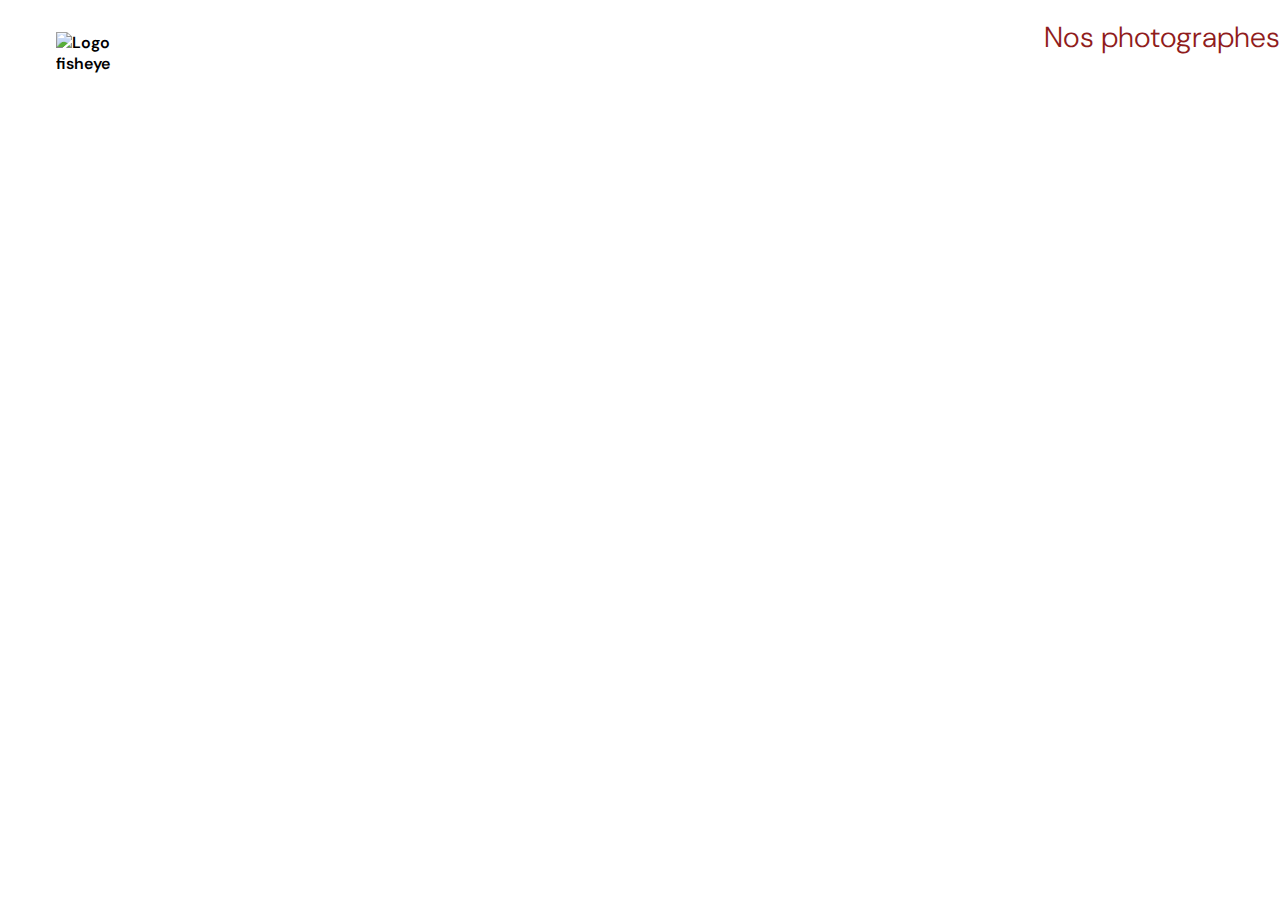
==== commit 78f33ca7: "add some factories and templates" ====
--- a/index.html
+++ b/index.html
@@ -17,13 +17,13 @@
         <h1 class="main-title">Nos photographes</h1>
     </header>
     <main id="main">
-        <div class="photographer_section"></div>
+        <div class="photographers_section"></div>
     </main>
-    <!-- Factories -->
-    <!-- <script src="./scripts/factories/PhotographersFactory.js"></script> -->
+    <!-- Models -->
+    <script src="./scripts/models/Photographer.js"></script>
 
     <!-- Templates -->
-    <script src="./scripts/templates/PhotographersCard.js"></script>
+    <script src="./scripts/templates/PhotographerListCard.js"></script>
 
     <!-- Api -->
     <script src="./scripts/api/Api.js"></script>
--- a/css/style.css
+++ b/css/style.css
@@ -16,10 +16,14 @@
   display: flex;
   flex-direction: row;
   justify-content: space-between;
-  align-items: center;
-}
-
-#main {
+  flex-wrap: wrap;
+  align-items: center;
+  margin-bottom: 2.5rem;
+}
+
+#main,
+.main {
+  margin: 0 15rem;
   height: auto;
 }
 
@@ -33,15 +37,11 @@
   list-style: none;
 }
 
-#contact_modal {
-  display: none;
-}
-
 .header-top {
   display: flex;
   justify-content: space-between;
   align-items: center;
-  margin: 2rem 0;
+  margin: 2rem 0 0 0;
 }
 
 .banner {
@@ -61,42 +61,37 @@
 }
 
 h1.banner-title {
-  margin: 0 6.25rem 0 0;
+  width: auto;
+  margin: 0 1.25rem 0 0;
   color: #d3573c;
-  font-size: 4rem;
+  font-size: 1.5rem;
 }
 
 .banner-location {
-  /* margin-bottom: 1rem; */
   color: #901c1c;
-  font-size: 1.5rem;
+  font-size: 1rem;
   font-weight: 300;
 }
 
 .banner-img img {
-  width: 12.5rem;
-  height: 14.6875rem;
+  width: 6.5rem;
+  height: 8.6875rem;
   border-radius: 50%;
   padding: 1.25rem 0 0.9375rem 0;
-}
-
-.banner-btn {
+  object-fit: fill;
+}
+.modal-btn {
+  display: none;
+}
+
+.modal-btn-mobile,
+.modal-btn {
   font-size: 1.25rem;
+  background-color: #901c1c;
   color: #fff;
-  width: auto;
   padding: 0.9rem 0.5rem;
   font-weight: 300;
   border: none;
-  background-color: #901c1c;
-  border-radius: 0.3125rem;
-  cursor: pointer;
-}
-
-.modal-btn-mobile,
-.banner-btn {
-  background-color: #901c1c;
-  color: #fff;
-  border: none;
   transition: all 0.2s ease-in;
   border-radius: 0.4375rem;
   cursor: pointer;
@@ -106,11 +101,7 @@
   width: 1.25rem;
 }
 
-.banner-btn:hover {
-  background-color: #d3573c;
-  color: rgb(17, 16, 16);
-}
-
+.modal-btn:hover,
 .modal-btn-mobile:hover {
   background-color: #d3573c;
   color: rgb(17, 16, 16);
@@ -209,9 +200,97 @@
   border-top: solid 0.1rem #fff;
 }
 
+/* -------------------------Lightbox---------------------------------------- */
+
+#lightbox {
+  /* display: block; */
+  position: fixed;
+  border: none;
+  top: 0;
+  left: 0;
+  width: 100%;
+  height: 100%;
+  background-color: rgba(255, 255, 255, 0.924);
+  z-index: 10;
+  animation: lightboxIn 0.5s;
+}
+
+.lightbox__close,
+.lightbox__next,
+.lightbox__previous {
+  border: none;
+  font-size: 2rem;
+  color: #d3573c;
+  background: transparent;
+}
+
+.lightbox__next,
+.lightbox__previous {
+  position: fixed;
+  top: 0;
+  right: 0;
+  width: 2.5rem;
+  height: 100%;
+  margin-top: -14px;
+  z-index: 11;
+}
+
+.lightbox__previous {
+  right: auto;
+  left: 0;
+}
+
+.lightbox__close {
+  position: fixed;
+  top: 20px;
+  right: 20px;
+  z-index: 12;
+}
+
+#lightbox button {
+  opacity: 1;
+  cursor: pointer;
+  transition: opacity 0.3s;
+}
+
+#lightbox button:hover {
+  opacity: 0.8;
+}
+
+.lightbox__container img {
+  max-width: 100%;
+  height: auto;
+  animation: lightboxIn 0.5s;
+}
+
+.lightbox__container video {
+  max-width: 100%;
+  height: auto;
+  animation: lightboxIn 0.5s;
+}
+
+.lightbox__container {
+  display: flex;
+  align-items: center;
+  justify-content: center;
+  margin-left: 50px;
+  margin-right: 50px;
+  min-height: 100vh;
+}
+
+@keyframes lightboxIn {
+  from {
+    opacity: 0;
+  }
+  to {
+    opacity: 1;
+  }
+}
+/* -------------------------End of Lightbox-------------------------------- */
+
 .close-btn {
   position: relative;
-  bottom: 22px;
+  bottom: 35px;
   background-color: transparent;
   border: none;
   cursor: pointer;
@@ -236,7 +315,8 @@
 }
 
 h1.modal-title {
-  font-size: 2.2rem;
+  margin-bottom: 10px;
+  font-size: 1.5rem;
   color: #312e2e;
 }
 
@@ -264,7 +344,7 @@
 
 form label {
   color: #312e2e;
-  font-size: 1.5625rem;
+  font-size: 1.2rem;
 }
 
 form div {
@@ -278,10 +358,12 @@
 form input {
   width: 100%;
   height: auto;
-  font-size: 1.5rem;
+  font-size: initial;
   border: none;
   outline: none;
-  border-radius: 5px;
+  border-radius: 0.2rem;
+  padding: 0.2rem 0 0 0;
+  line-height: 1.4;
 }
 
 form textarea {
@@ -336,7 +418,7 @@
   left: 0;
   height: 100%;
   width: 100%;
-  background: rgba(107, 107, 107, 0.7);
+  background: rgb(231 226 226 / 65%);
   overflow: hidden;
   transition: opacity 0.4s 0.2s ease-out;
   z-index: 100;
@@ -360,13 +442,13 @@
   background-color: #db8876;
   border-radius: 0.6rem;
   color: black;
-  width: 100%;
-  height: 100%;
+  width: 350px;
+  height: 57vh;
   position: fixed;
   left: 50%;
   top: 50%;
   transform: translate(-50%, calc(-50% - 100px));
-  padding: 2rem;
+  padding: 1.5rem;
   z-index: 150;
   transition: opacity 0.4s ease-out, transform 0.4s ease-out;
 }
@@ -407,22 +489,6 @@
   }
 }
 
-.total-likes-container {
-  display: flex;
-  justify-content: space-around;
-  margin: auto;
-  align-items: center;
-  position: fixed;
-  padding: 0.5rem 1rem;
-  bottom: 0;
-  right: 5%;
-  background-color: #db8876;
-  height: auto;
-  width: 250px;
-  border-radius: 0.6rem 0.6rem 0 0;
-  color: black;
-}
-
 .arrow {
   position: relative;
   height: 0.9rem;
@@ -463,6 +529,8 @@
 }
 
 .total-likes-container {
+  opacity: 0;
+  display: flex;
   justify-content: space-around;
   margin: auto;
   align-items: center;
@@ -473,30 +541,46 @@
   background-color: #db8876;
   height: auto;
   width: auto;
+  font-size: 1.2rem;
   border-radius: 0.6rem 0.6rem 0 0;
   color: black;
 }
 
+.total-likes {
+  width: 60px;
+  align-items: center;
+  justify-content: space-between;
+  display: flex;
+}
+
+.price-container {
+  width: 115px;
+  display: flex;
+  justify-content: flex-end;
+}
+
 h1.main-title {
+  font-size: 1.8rem;
   font-weight: 300;
   color: #901c1c;
-  margin-right: 13rem;
+  justify-content: space-between;
+  align-items: center;
+  display: flex;
 }
 
 .logo {
-  height: 50px;
-  margin-left: 190px;
-  cursor: pointer;
-}
-
-.photographer_section {
+  height: 36px;
+  margin-left: 50%;
+  cursor: pointer;
+}
+
+.photographers_section {
   display: grid;
-  grid-template-columns: 1fr 1fr 1fr;
-  gap: 20px;
+  grid-template-columns: repeat(3, 1fr);
+  gap: 60px;
 }
 
 .photographer-card {
-  margin-top: 30px;
   justify-self: center;
   display: flex;
   justify-content: center;
@@ -508,7 +592,7 @@
   margin: 0;
   text-align: center;
   color: #d3573c;
-  font-size: 2rem;
+  font-size: 1.5rem;
   font-weight: 300;
 }
 
@@ -531,7 +615,7 @@
 }
 
 .card-photographer-link {
-  min-width: 400px;
+  min-width: 258px;
   text-align: center;
   text-decoration: none;
   filter: sepia(0);
@@ -569,36 +653,74 @@
 }
 
 .media_card_container {
-  width: 100%;
   display: grid;
   grid-template-columns: repeat(3, 1fr);
-  gap: 50px;
+  justify-items: stretch;
+  column-gap: 66px;
+  row-gap: 55px;
 }
 
 .media_card {
-  margin: 2rem;
-}
-.card-media-footer {
-  display: flex;
-  justify-content: space-between;
-  align-content: center;
-  margin-top: 0.5rem;
+  color: #901c1c;
+}
+
+.media_card_media,
+.img-card,
+.video-card {
+  width: 100%;
+  height: 25vh;
+  border-radius: 0.2rem;
+  object-fit: fill;
+  cursor: pointer;
+}
+
+.media_card:hover {
+  transform: rotate3d(20, 10, 2, 23deg);
+  box-shadow: -0.5px 5px 5px #7c7b7ba5;
+  transition: 0.2s ease-out;
+}
+
+.play-icon {
+  opacity: 1;
+  display: flex;
+  justify-content: center;
+  align-items: center;
+  cursor: pointer;
+  transition: 0.6s ease-in-out;
+}
+
+.video-card:hover > .play-icon {
+  opacity: 1;
+  transition: 0.2s ease-in-out;
+}
+
+.fa-play-circle {
+  position: absolute;
+  margin-top: -255px;
+  font-size: 3rem;
+  background: transparent;
+  color: #fbfbfb96;
+}
+
+.media_card_footer {
+  display: flex;
+  justify-content: space-between;
+  align-items: center;
   padding: 1% 2%;
-  font-size: 1.5em;
-  align-items: center;
-}
-.card-media-title {
-  width: 200px;
+  font-size: 1em;
+}
+
+.media_card_title {
+  width: 215px;
   white-space: nowrap;
   overflow: hidden;
   text-overflow: ellipsis;
 }
 
-.card-media-likes {
-  display: flex;
-  justify-content: flex-end;
-  position: relative;
-  bottom: 27px;
+.media_card_likes {
+  display: flex;
+  justify-content: space-between;
+  align-items: center;
 }
 
 .btn-heart {
@@ -606,167 +728,53 @@
   background: transparent;
   margin-left: 10px;
   color: #901c1c;
-  font-size: 1.5rem;
-}
-
-@media screen and (min-width: 822px) {
+  font-size: 1rem;
+  margin-top: 2.5px;
+  cursor: pointer;
+}
+
+/* ---------------------- MEDIA QUERIES -------------------------- */
+
+@media screen and (max-width: 800px) {
+  #main,
+  .main {
+    margin: 0 0.5rem;
+    height: auto;
+  }
+}
+
+@media screen and (min-width: 678px) {
+  .modal-btn {
+    display: block;
+  }
   .modal-btn-mobile {
     display: none;
   }
+  .total-likes-container {
+    opacity: 1;
+    transition: 0.5s ease-in-out;
+    z-index: 300;
+  }
+}
+
+@media screen and (max-width: 950px) {
+  .media_card_container {
+    grid-template-columns: repeat(2, 1fr);
+  }
+}
+
+@media screen and (max-width: 480px) {
+  h1.main-title {
+    justify-content: center;
+  }
+  .photographers_section {
+    grid-template-columns: 1fr;
+    gap: 40px;
+  }
+  .media_card_container {
+    grid-template-columns: 1fr;
+  }
   .dialog-windows {
-    max-width: 380px;
-    height: auto;
-  }
-  form input {
-    height: 2.5rem;
-    font-size: 1.5rem;
-  }
-}
-
-@media screen and (max-width: 1500px) {
-  .photographer_section {
-    grid-template-columns: 1fr 1fr;
-  }
-}
-
-@media screen and (max-width: 822px) {
-  .banner-btn {
-    display: none;
-  }
-  .dialog-windows {
-    width: 360px;
-    height: auto;
-  }
-  .total-likes-container {
-    display: none;
-  }
-  form input {
-    height: 1.5rem;
-    padding: 0 0 5px 0;
-  }
-}
-
-@media screen and (max-width: 768px) {
-  h1.main-title {
-    margin-right: 0;
-  }
-}
-
-@media screen and (max-width: 680px) {
-  .banner-title {
-    margin: 0;
-  }
-}
-
-@media screen and (max-width: 600px) {
-  .photographer_section {
-    grid-template-columns: 1fr;
-  }
-  .logo {
-    height: 35px;
-    margin-left: 5px;
-  }
-  h1.main-title {
-    font-size: 1.5rem;
-  }
-}
-
-@media screen and (max-width: 672px) {
-  #main {
-    position: relative;
-    top: -90px;
-  }
-  h1.main-title {
-    margin-right: 0;
-  }
-  .dialog-windows {
-    width: 80%;
-    height: 70%;
-  }
-}
-
-@media screen and (max-width: 488px) {
-  h1.banner-title {
-    margin: 0 0.25rem 0 0;
-    font-size: 2rem;
-  }
-
-  .banner-img img {
-    width: 140px;
-    height: 175px;
-  }
-  #sortBy {
-    font-size: 1.5rem;
-  }
-
-  .filter-select__trigger {
-    height: 2.5rem;
-  }
-
-  .filter span {
-    font-size: 1rem;
-  }
-
-  .filter-options-container {
-    top: 25.75rem;
-    min-width: 9.5625rem;
-  }
-  .modal-btn-mobile {
-    width: 140px;
-    max-width: 200px;
-    font-size: 1rem;
-  }
-  .modal-close {
-    font-size: 2rem;
-  }
-
-  .dialog-windows {
-    width: 90%;
-    height: auto;
-  }
-
-  form label {
-    font-size: 1.5rem;
-  }
-
-  form input {
-    height: 2.5rem;
-  }
-}
-
-@media screen and (max-width: 420px) {
-  .logo {
-    height: 25px;
-    margin-left: 5px;
-  }
-  h1.main-title {
-    font-size: 1rem;
-  }
-  #modal-title {
-    font-size: 1.2rem;
-  }
-  form label {
-    font-size: 1.2rem;
-  }
-
-  form input {
-    height: 1.8125rem;
-    padding: 0 0 2px 0;
-  }
-
-  .btn-submit.button {
-    padding: 20px;
-  }
-  .filter-options-container {
-    top: 23.8rem;
-  }
-}
-
-@media screen and (max-width: 360px) {
-  .filter-options-container {
-    top: 22.3rem;
-  }
-  .filter-option {
-    font-size: 1rem;
-  }
-}
+    width: 90vw;
+  }
+}
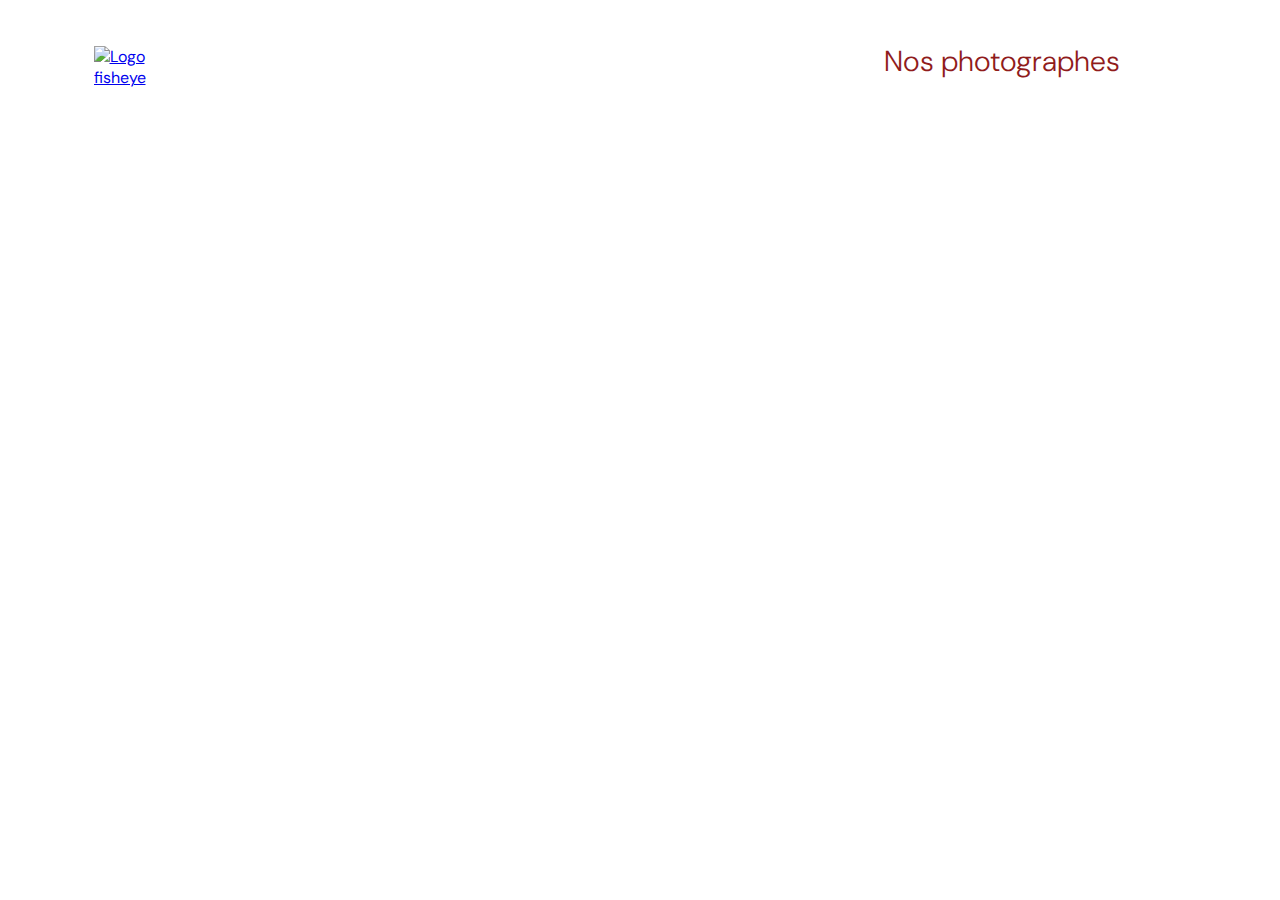
==== commit 47d4d06a: "fixing bugs" ====
--- a/index.html
+++ b/index.html
@@ -16,17 +16,19 @@
       </div>
         <h1 class="main-title">Nos photographes</h1>
     </header>
-    <main id="main">
+    <main class="main">
         <div class="photographers_section"></div>
     </main>
     <!-- Models -->
     <script src="./scripts/models/Photographer.js"></script>
 
     <!-- Templates -->
-    <script src="./scripts/templates/PhotographerListCard.js"></script>
+    <script src="./scripts/templates/PhotographerCard.js"></script>
 
     <!-- Api -->
     <script src="./scripts/api/Api.js"></script>
+    <script src="./scripts/api/MediaApi.js"></script>
+    <script src="./scripts/api/PhotographerApi.js"></script>
 
     <!-- Entry point -->
     <script src="./App.js"></script>
--- a/css/style.css
+++ b/css/style.css
@@ -1,3 +1,4 @@
+/* RESET */
 *,
 ::before,
 ::after {
@@ -6,45 +7,145 @@
   margin: 0;
   padding: 0;
 }
-
 body {
   font-family: "DM Sans", sans-serif;
   margin: 0;
 }
+/* END RESET */
+
+/* INDEX CSS PART */
 
 header {
   display: flex;
-  flex-direction: row;
   justify-content: space-between;
   flex-wrap: wrap;
   align-items: center;
-  margin-bottom: 2.5rem;
-}
-
-#main,
+  margin: 2.5rem;
+}
+
 .main {
-  margin: 0 15rem;
+  margin: 0 2rem;
   height: auto;
 }
 
-a {
+.logo {
+  display: flex;
+  position: relative;
+  max-width: 200px;
+  margin-left: 50%;
+  cursor: pointer;
+  top: 6px;
+}
+
+h1.main-title {
+  display: flex;
+  justify-content: space-between;
+  align-items: center;
+  margin-right: 10%;
+  font-size: 1.8rem;
+  font-weight: 300;
+  color: #901c1c;
+}
+
+.photographers_section {
+  display: grid;
+  grid-template-columns: repeat(3, 1fr);
+  gap: 60px;
+}
+
+.card_photographer {
+  justify-self: center;
+  display: flex;
+  justify-content: center;
+  align-items: center;
+  flex-direction: column;
+}
+
+.card_photographer__link {
+  min-width: 258px;
+  text-align: center;
   text-decoration: none;
-  color: inherit;
+  filter: sepia(0);
+  transition: 0.3s ease-in-out;
+}
+
+.card_photographer__link:hover {
+  transform: scale(1.02);
+  filter: sepia(100%);
+  transition: 0.3s ease-in-out;
+}
+
+.card-img {
+  height: 200px;
+  width: 200px;
+  border-radius: 50%;
+  cursor: pointer;
+}
+
+.card-img:hover {
+  box-shadow: 0 0.625rem 0.625rem olive;
+}
+
+.card_photographer h2 {
+  margin: 0;
+  text-align: center;
+  color: #d3573c;
+  font-size: 1.5rem;
+  font-weight: 300;
+}
+
+.card_photographer__description {
+  display: flex;
+  flex-direction: column;
+  align-items: center;
+  justify-content: center;
+  font-size: 1.1rem;
+}
+
+.card_photographer__location {
+  color: #901c1c;
+  text-align: center;
+  font-size: 1rem;
+  font-weight: 300;
+}
+
+.card_photographer__tagline,
+.card_photographer__price {
+  text-align: center;
+  font-size: 0.9rem;
+  line-height: 1.5;
+}
+
+.card_photographer__tagline {
+  margin: 0;
   font-weight: 600;
 }
 
-li {
-  list-style: none;
-}
-
-.header-top {
-  display: flex;
-  justify-content: space-between;
-  align-items: center;
-  margin: 2rem 0 0 0;
-}
-
-.banner {
+.card_photographer__price {
+  color: #706f6f;
+}
+/* END INDEX CSS PART */
+
+/* PHOTOGRAPHER CSS PART */
+#header {
+  margin: 0;
+}
+#header .header-top {
+  margin: 2rem 0;
+}
+
+/* .header-top {
+    display: flex;
+    justify-content: space-between;
+    align-items: center;
+    margin: 2rem 0 0 0;
+  } */
+
+#main {
+  margin: 0 7rem;
+}
+
+.photographer_presentation {
   display: flex;
   align-items: center;
   justify-content: space-between;
@@ -53,18 +154,24 @@
   border-radius: 0.6rem;
 }
 
-.photographer-banner-info {
+.photographer_presentation__picture {
   display: flex;
   flex-direction: column;
   justify-content: space-between;
   gap: 5px;
 }
 
-h1.banner-title {
+.photographer_presentation__picture img {
+  width: 150px;
+height: 150px;
+border-radius: 50%
+}
+
+.photographer_presentation__data h1 {
   width: auto;
   margin: 0 1.25rem 0 0;
   color: #d3573c;
-  font-size: 1.5rem;
+  font-size: 2rem;
 }
 
 .banner-location {
@@ -74,12 +181,13 @@
 }
 
 .banner-img img {
-  width: 6.5rem;
-  height: 8.6875rem;
+  width: 10.5rem;
+  height: 13rem;
   border-radius: 50%;
   padding: 1.25rem 0 0.9375rem 0;
   object-fit: fill;
 }
+
 .modal-btn {
   display: none;
 }
@@ -97,439 +205,8 @@
   cursor: pointer;
 }
 
-.img-size {
-  width: 1.25rem;
-}
-
-.modal-btn:hover,
-.modal-btn-mobile:hover {
-  background-color: #d3573c;
-  color: rgb(17, 16, 16);
-}
-
-.filter {
-  display: flex;
-  align-items: center;
-  justify-content: flex-start;
-  margin: 3rem 3%;
-  font-weight: 500;
-}
-
-#sortBy {
-  margin-right: 2rem;
-  font-size: 1.2rem;
-}
-
-.filter-select {
-  display: flex;
-  flex-direction: column;
-}
-
-.filter span {
-  margin-right: 2rem;
-  font-size: 1.2rem;
-}
-
-.filter-select__trigger {
-  display: flex;
-  position: relative;
-  align-items: center;
-  justify-content: space-around;
-  padding: 0 1rem 0 1rem;
-  font-size: 2rem;
-  font-weight: 300;
-  color: #fff;
-  height: 3.5rem;
-  line-height: 6rem;
-  background: #901c1c;
-  border-radius: 5px;
-  cursor: pointer;
-}
-
-.filter-options-container {
-  position: absolute;
-  display: block;
-  top: 27.15rem;
-  background: #901c1c;
-  transition: all 0.5s;
-  opacity: 0;
-  visibility: hidden;
-  pointer-events: none;
-  z-index: 2;
-  border-bottom-left-radius: 0.6rem;
-  border-bottom-right-radius: 0.6rem;
-  min-width: 168px;
-}
-
-.filter-select.open .filter-options-container {
+.total-likes-container {
   opacity: 1;
-  visibility: visible;
-  pointer-events: all;
-}
-
-.filter-select.open .filter-select__trigger {
-  border-bottom-left-radius: 0;
-  border-bottom-right-radius: 0;
-  border-bottom-left-radius: 0;
-  border-bottom-right-radius: 0;
-}
-
-.filter-option {
-  position: relative;
-  display: block;
-  margin: 0 1rem 0;
-  font-size: 1.2rem;
-  font-weight: 400;
-  color: #fff;
-  line-height: 3rem;
-  cursor: pointer;
-  -webkit-transition: all 0.5s;
-  transition: all 0.5s;
-}
-
-.filter-option:hover {
-  cursor: pointer;
-  text-decoration: underline;
-}
-
-.filter-option.selected {
-  display: none;
-}
-
-.filter-option:not(.selected) {
-  border-top: solid 0.1rem #fff;
-}
-
-/* -------------------------Lightbox---------------------------------------- */
-
-#lightbox {
-  /* display: block; */
-  position: fixed;
-  border: none;
-  top: 0;
-  left: 0;
-  width: 100%;
-  height: 100%;
-  background-color: rgba(255, 255, 255, 0.924);
-  z-index: 10;
-  animation: lightboxIn 0.5s;
-}
-
-.lightbox__close,
-.lightbox__next,
-.lightbox__previous {
-  border: none;
-  font-size: 2rem;
-  color: #d3573c;
-  background: transparent;
-}
-
-.lightbox__next,
-.lightbox__previous {
-  position: fixed;
-  top: 0;
-  right: 0;
-  width: 2.5rem;
-  height: 100%;
-  margin-top: -14px;
-  z-index: 11;
-}
-
-.lightbox__previous {
-  right: auto;
-  left: 0;
-}
-
-.lightbox__close {
-  position: fixed;
-  top: 20px;
-  right: 20px;
-  z-index: 12;
-}
-
-#lightbox button {
-  opacity: 1;
-  cursor: pointer;
-  transition: opacity 0.3s;
-}
-
-#lightbox button:hover {
-  opacity: 0.8;
-}
-
-.lightbox__container img {
-  max-width: 100%;
-  height: auto;
-  animation: lightboxIn 0.5s;
-}
-
-.lightbox__container video {
-  max-width: 100%;
-  height: auto;
-  animation: lightboxIn 0.5s;
-}
-
-.lightbox__container {
-  display: flex;
-  align-items: center;
-  justify-content: center;
-  margin-left: 50px;
-  margin-right: 50px;
-  min-height: 100vh;
-}
-
-@keyframes lightboxIn {
-  from {
-    opacity: 0;
-  }
-  to {
-    opacity: 1;
-  }
-}
-/* -------------------------End of Lightbox-------------------------------- */
-
-.close-btn {
-  position: relative;
-  bottom: 35px;
-  background-color: transparent;
-  border: none;
-  cursor: pointer;
-}
-
-.modal {
-  border-radius: 5px;
-  background-color: #db8876;
-  width: 50%;
-  display: flex;
-  flex-direction: column;
-  align-items: center;
-  justify-content: space-between;
-  padding: 35px;
-  margin: auto;
-}
-
-.modal-header {
-  display: flex;
-  align-items: center;
-  justify-content: space-between;
-}
-
-h1.modal-title {
-  margin-bottom: 10px;
-  font-size: 1.5rem;
-  color: #312e2e;
-}
-
-.modal header {
-  justify-content: space-between;
-  width: 100%;
-}
-
-.modal header img {
-  cursor: pointer;
-}
-
-.modal header h2 {
-  font-size: 64px;
-  font-weight: normal;
-  text-align: center;
-}
-
-form {
-  display: flex;
-  width: 100%;
-  flex-direction: column;
-  align-items: flex-start;
-}
-
-form label {
-  color: #312e2e;
-  font-size: 1.2rem;
-}
-
-form div {
-  display: flex;
-  flex-direction: column;
-  width: 100%;
-  align-items: self-start;
-  margin-bottom: 0.8rem;
-}
-
-form input {
-  width: 100%;
-  height: auto;
-  font-size: initial;
-  border: none;
-  outline: none;
-  border-radius: 0.2rem;
-  padding: 0.2rem 0 0 0;
-  line-height: 1.4;
-}
-
-form textarea {
-  width: 100%;
-  height: 130px;
-  border-radius: 5px;
-  border: none;
-  outline: none;
-  padding: 0.5rem;
-}
-
-.formData[data-error-visible="true"] .text-control {
-  border: #e548586f;
-  box-shadow: 0 0 20px #901c1c;
-}
-
-.formData[data-error-visible="false"] .text-control {
-  border: #48e5846a;
-  box-shadow: 0 0 20px #42e6a7;
-}
-
-.formData small {
-  color: #fff;
-  text-shadow: #040404 0px 3px 5px;
-  font-size: 0.8rem;
-}
-
-.modal-btn-mobile {
-  display: flex;
-  align-items: center;
-  justify-content: center;
-  width: auto;
-  max-width: 300px;
-  padding: 0.9rem 0.5rem;
-  font-size: 1.2rem;
-  position: fixed;
-  bottom: 2rem;
-  left: 50%;
-  transform: translate(-50%);
-  z-index: 2;
-}
-
-.dialog.opened {
-  visibility: visible;
-  transition: visibility 0s;
-}
-
-.overlay {
-  opacity: 0;
-  position: fixed;
-  top: 0;
-  left: 0;
-  height: 100%;
-  width: 100%;
-  background: rgb(231 226 226 / 65%);
-  overflow: hidden;
-  transition: opacity 0.4s 0.2s ease-out;
-  z-index: 100;
-}
-
-.dialog.opened .overlay {
-  opacity: 1;
-  transition: opacity 0.4s ease-out;
-}
-
-.dialog {
-  visibility: hidden;
-  transition: visibility 0.4s;
-}
-
-.dialog-windows {
-  opacity: 0;
-  display: flex;
-  justify-content: center;
-  flex-direction: column;
-  background-color: #db8876;
-  border-radius: 0.6rem;
-  color: black;
-  width: 350px;
-  height: 57vh;
-  position: fixed;
-  left: 50%;
-  top: 50%;
-  transform: translate(-50%, calc(-50% - 100px));
-  padding: 1.5rem;
-  z-index: 150;
-  transition: opacity 0.4s ease-out, transform 0.4s ease-out;
-}
-
-.dialog.opened .dialog-windows {
-  opacity: 1;
-  transform: translate(-50%, -50%);
-  transition: opacity 0.4s 0.2s ease-out, transform 0.4s 0.2s ease-out;
-}
-
-.btn-submit.button {
-  background: #901c1c;
-  color: #fff;
-  font-weight: 600;
-  border: none;
-  border-radius: 0.6rem;
-  width: auto;
-  padding: 1.5rem;
-  font-size: 1rem;
-  line-height: 0;
-  cursor: pointer;
-}
-
-.btn-submit.button:hover {
-  background-image: linear-gradient(
-    90deg,
-    #f6fdff 0%,
-    #db8876 49%,
-    #f06161 80%,
-    #ecf0f2 100%
-  );
-  animation: slidebg 2s 0.3s linear infinite;
-}
-
-@keyframes slidebg {
-  to {
-    background-position: 30vw;
-  }
-}
-
-.arrow {
-  position: relative;
-  height: 0.9rem;
-  width: 0.9rem;
-}
-
-.arrow::before,
-.arrow::after {
-  content: "";
-  position: absolute;
-  bottom: 0px;
-  width: 0.15rem;
-  height: 100%;
-  -webkit-transition: all 0.5s;
-  transition: all 0.5s;
-}
-
-.arrow::before {
-  left: -0.05rem;
-  transform: rotate(45deg);
-  background-color: #fff;
-}
-
-.arrow::after {
-  left: 0.55rem;
-  transform: rotate(-45deg);
-  background-color: #fff;
-}
-
-.open .arrow::before {
-  left: -0.1rem;
-  transform: rotate(-45deg);
-}
-
-.open .arrow::after {
-  left: 0.5rem;
-  transform: rotate(45deg);
-}
-
-.total-likes-container {
-  opacity: 0;
   display: flex;
   justify-content: space-around;
   margin: auto;
@@ -544,6 +221,8 @@
   font-size: 1.2rem;
   border-radius: 0.6rem 0.6rem 0 0;
   color: black;
+  z-index: 500;
+  transition: opacity 0.4s 0.2s ease-out, transform 0.4s 0.2s ease-out;
 }
 
 .total-likes {
@@ -558,190 +237,460 @@
   display: flex;
   justify-content: flex-end;
 }
-
-h1.main-title {
-  font-size: 1.8rem;
-  font-weight: 300;
-  color: #901c1c;
-  justify-content: space-between;
-  align-items: center;
-  display: flex;
-}
-
-.logo {
-  height: 36px;
-  margin-left: 50%;
-  cursor: pointer;
-}
-
-.photographers_section {
+.dialog {
+  visibility: hidden;
+  transition: visibility 0.4s;
+}
+
+.dialog.opened {
+  visibility: visible;
+  transition: visibility 0s;
+}
+
+.overlay {
+  opacity: 0;
+  position: fixed;
+  top: 0;
+  left: 0;
+  height: 100%;
+  width: 100%;
+  background: rgb(231 226 226 / 65%);
+  overflow: hidden;
+  transition: opacity 0.4s 0.2s ease-out;
+  z-index: 100;
+}
+
+.dialog.opened .overlay {
+  opacity: 1;
+  transition: opacity 0.4s ease-out;
+}
+
+.dialog-windows {
+  opacity: 0;
+  display: flex;
+  justify-content: center;
+  flex-direction: column;
+  background-color: #db8876;
+  border-radius: 0.6rem;
+  color: black;
+  width: 350px;
+  height: 65vh;
+  position: fixed;
+  left: 50%;
+  top: 50%;
+  transform: translate(-50%, calc(-50% - 100px));
+  padding: 1.5rem;
+  z-index: 150;
+  transition: opacity 0.4s ease-out, transform 0.4s ease-out;
+}
+
+.dialog.opened .dialog-windows {
+  opacity: 1;
+  transform: translate(-50%, -50%);
+  transition: opacity 0.4s 0.2s ease-out, transform 0.4s 0.2s ease-out;
+}
+.close-btn {
+  position: relative;
+  bottom: 35px;
+  background-color: transparent;
+  border: none;
+  cursor: pointer;
+}
+
+.modal {
+  border-radius: 5px;
+  background-color: #db8876;
+  width: 50%;
+  display: flex;
+  flex-direction: column;
+  align-items: center;
+  justify-content: space-between;
+  padding: 35px;
+  margin: auto;
+}
+
+.modal-header {
+  display: flex;
+  align-items: center;
+  justify-content: space-between;
+}
+
+h1.modal-title {
+  margin-top: -60px;
+  /* margin-bottom: 10px; */
+  font-size: 1.5rem;
+  color: #312e2e;
+}
+
+.img-size {
+  width: 1.25rem;
+}
+
+.modal-btn:hover,
+.modal-btn-mobile:hover {
+  background-color: #d3573c;
+  color: rgb(17, 16, 16);
+}
+
+.modal header {
+  justify-content: space-between;
+  width: 100%;
+}
+
+.modal header h2 {
+  font-size: 64px;
+  font-weight: normal;
+  text-align: center;
+}
+
+form div {
+  display: flex;
+  flex-direction: column;
+  width: 100%;
+  align-items: self-start;
+  margin-bottom: 0.8rem;
+}
+
+/* form {
+    display: flex;
+    width: 100%;
+    flex-direction: column;
+    align-items: flex-start;
+  } */
+
+form input {
+  width: 100%;
+  height: auto;
+  font-size: initial;
+  border: none;
+  outline: none;
+  border-radius: 0.2rem;
+  padding: 0.2rem 0 0 0;
+  line-height: 1.4;
+}
+
+form label {
+  color: #312e2e;
+  font-size: 1.2rem;
+}
+
+form textarea {
+  width: 100%;
+  height: 130px;
+  border-radius: 5px;
+  border: none;
+  outline: none;
+  padding: 0.5rem;
+}
+
+.formData[data-error-visible="true"] .text-control {
+  border: #e548586f;
+  box-shadow: 0 0 20px #901c1c;
+}
+
+.formData[data-error-visible="false"] .text-control {
+  border: #48e5846a;
+  box-shadow: 0 0 20px #42e6a7;
+}
+
+.formData small {
+  color: #fff;
+  text-shadow: #040404 0px 3px 5px;
+  font-size: 0.8rem;
+}
+
+.modal-btn-mobile {
+  display: flex;
+  align-items: center;
+  justify-content: center;
+  width: auto;
+  max-width: 300px;
+  padding: 0.9rem 0.5rem;
+  font-size: 1.2rem;
+  position: fixed;
+  bottom: 2rem;
+  left: 50%;
+  transform: translate(-50%);
+  z-index: 2;
+}
+
+.btn-submit.button {
+  background: #901c1c;
+  color: #fff;
+  font-weight: 600;
+  border: none;
+  border-radius: 0.6rem;
+  width: auto;
+  padding: 1.5rem;
+  font-size: 1rem;
+  line-height: 0;
+  cursor: pointer;
+}
+
+.btn-submit.button:hover {
+  background-image: linear-gradient(
+    90deg,
+    #f6fdff 0%,
+    #db8876 49%,
+    #f06161 80%,
+    #ecf0f2 100%
+  );
+  animation: slidebg 2s 0.3s linear infinite;
+}
+
+@keyframes slidebg {
+  to {
+    background-position: 30vw;
+  }
+}
+
+.btn-submit.sent {
+  height: 20vh;
+}
+
+.btn-submit.sent h1.modal-title {
+  display: flex;
+  justify-content: center;
+  flex-direction: column;
+  align-self: baseline;
+  margin-top: -60px;
+  margin-left: 35px;
+}
+
+.btn-submit.sent .img-size {
+  position: relative;
+  bottom: 20px;
+}
+
+/* SORT BY */
+.photographer_gallery_sorting {
+  display: flex;
+  font-weight: 600;
+  font-size: 18px;
+  /* line-height: 23px; */
+  color: #000000;
+  margin: 20px 0 0 0;
+  height: 60px;
+}
+
+.photographer_portfolio__sorted_by #sortBy {
+  width: 100px;
+  line-height: 2.3;
+}
+
+.dropdown_menu .listbox {
+  position: relative;
+  width: 130px;
+  color: #fff;
+}
+/* .dropdown_menu .listbox i {
+  position: absolute;
+  right: 10px;
+  top: 23px;
+} */
+
+.photographer_portfolio__sorted_by .dropdown_menu {
+  display: flex;
+  flex-direction: column;
+  width: 130px;
+  left: 200px;
+  margin-top: 5px;
+  position: absolute;
+  padding: 7px 15px;
+  background: #901c1c;
+  border-radius: 5px;
+  cursor: pointer;
+  z-index: 10;
+}
+
+.dropdown_menu .listbox {
+  color: #fff;
+}
+
+ .dropdown_menu .listbox i{
+  position: absolute;
+  right: 26px;
+  top: 4px;
+}
+
+.dropdown_menu .fa-angle-up {
+  display: none;
+}
+
+.dropdown_menu .hidden {
+  display: none;
+}
+
+.dropdown_menu button {
+  display: none;
+  width: 100px;
+  background: inherit;
+  color: #fff;
+  border: none;
+  cursor: pointer;
+}
+
+/* END SORT BY */
+
+.media_card__container {
   display: grid;
-  grid-template-columns: repeat(3, 1fr);
-  gap: 60px;
-}
-
-.photographer-card {
-  justify-self: center;
-  display: flex;
-  justify-content: center;
-  align-items: center;
-  flex-direction: column;
-}
-
-.photographer-card h2 {
-  margin: 0;
-  text-align: center;
-  color: #d3573c;
-  font-size: 1.5rem;
-  font-weight: 300;
-}
-
-.card-location {
-  color: #901c1c;
-  text-align: center;
-  font-size: 1rem;
-  font-weight: 300;
-}
-
-.card-img {
-  height: 200px;
-  width: 200px;
-  border-radius: 50%;
-  cursor: pointer;
-}
-
-.card-img:hover {
-  box-shadow: 0 0.625rem 0.625rem olive;
-}
-
-.card-photographer-link {
-  min-width: 258px;
-  text-align: center;
-  text-decoration: none;
-  filter: sepia(0);
-  transition: 0.3s ease-in-out;
-}
-
-.card-photographer-link:hover {
-  transform: scale(1.02);
-  filter: sepia(100%);
-  transition: 0.3s ease-in-out;
-}
-
-.card-body {
-  display: flex;
-  flex-direction: column;
-  align-items: center;
-  justify-content: center;
-  font-size: 1.1rem;
-}
-
-.card-tagline,
-.card-price {
-  text-align: center;
-  font-size: 0.9rem;
-  line-height: 1.5;
-}
-
-.card-tagline {
-  margin: 0;
-  font-weight: 600;
-}
-
-.card-price {
-  color: #706f6f;
-}
-
-.media_card_container {
-  display: grid;
+  position: relative;
+  top: 14px;
   grid-template-columns: repeat(3, 1fr);
   justify-items: stretch;
   column-gap: 66px;
-  row-gap: 55px;
+  row-gap: 45px;
 }
 
 .media_card {
   color: #901c1c;
 }
 
-.media_card_media,
+.media_card__media,
 .img-card,
 .video-card {
   width: 100%;
-  height: 25vh;
+  height: 50vh;
   border-radius: 0.2rem;
   object-fit: fill;
   cursor: pointer;
-}
-
-.media_card:hover {
-  transform: rotate3d(20, 10, 2, 23deg);
-  box-shadow: -0.5px 5px 5px #7c7b7ba5;
-  transition: 0.2s ease-out;
-}
-
-.play-icon {
-  opacity: 1;
-  display: flex;
-  justify-content: center;
-  align-items: center;
-  cursor: pointer;
-  transition: 0.6s ease-in-out;
-}
-
-.video-card:hover > .play-icon {
-  opacity: 1;
-  transition: 0.2s ease-in-out;
-}
-
+  pointer-events: visible;
+  transition: 0.7s ease-in-out;
+}
+
+.img-card:hover,
+.video-card:hover {
+  transform: rotate3d(2, -1, 1, 5deg);
+  border-radius: 100% 100% 100% 100% / 100% 100% 100% 100%;
+  /* box-shadow: -0.5px 60px 65px #121212a5; */
+  animation: morph 2s ease-in-out infinite;
+}
+@keyframes morph {
+  0% {
+    border-radius: 100% 100% 100% 100% / 100% 100% 100% 100%;
+  }
+  50% {
+    border-radius: 50% 60% 50% 50% / 50% 50% 50% 60%;
+  }
+  100% {
+    border-radius: 100% 100% 100% 100% / 100% 100% 100% 100%;
+  }
+}
 .fa-play-circle {
   position: absolute;
-  margin-top: -255px;
+  margin-top: -335px;
   font-size: 3rem;
   background: transparent;
   color: #fbfbfb96;
 }
 
-.media_card_footer {
+.play-icon {
+  opacity: 1;
+  display: flex;
+  justify-content: center;
+  align-items: center;
+  pointer-events: none;
+  position: relative;
+  bottom: 68px;
+  transition: 0.6s ease-in-out;
+}
+
+.media_card__media:hover .play-icon {
+  opacity: 0;
+  transition: 0.2s ease-in-out;
+}
+
+.media_card__footer {
   display: flex;
   justify-content: space-between;
   align-items: center;
   padding: 1% 2%;
-  font-size: 1em;
-}
-
-.media_card_title {
-  width: 215px;
+  font-size: 1.5em;
+}
+.media_card__footer .media_card__title {
+  width: 160px;
+  font-size: 1.5rem;
   white-space: nowrap;
   overflow: hidden;
   text-overflow: ellipsis;
 }
 
-.media_card_likes {
-  display: flex;
-  justify-content: space-between;
-  align-items: center;
-}
-
-.btn-heart {
-  border: none;
-  background: transparent;
-  margin-left: 10px;
-  color: #901c1c;
-  font-size: 1rem;
-  margin-top: 2.5px;
-  cursor: pointer;
-}
-
-/* ---------------------- MEDIA QUERIES -------------------------- */
-
-@media screen and (max-width: 800px) {
-  #main,
-  .main {
-    margin: 0 0.5rem;
-    height: auto;
-  }
-}
+#lightbox {
+  position: fixed;
+  border: none;
+  width: 100%;
+  height: 100%;
+  background-color: #fff;
+}
+
+.lightbox__close {
+  position: fixed;
+  display: flex;
+  justify-content: center;
+  align-items: center;
+  border: none;
+  width: 150px;
+  height: 50px;
+  top: 20px;
+  right: 20px;
+}
+
+.lightbox__close, .lightbox__previous, .lightbox__next {
+  background-color: transparent;
+  color: #901C1C;
+  font-size: 42px;
+}
+
+.lightbox__container__media {
+  display: flex;
+  justify-content: center;
+  align-items: center;
+  width: 100%;
+  height: calc(100% - 50px);
+}
+
+.lightbox__container__media img, .lightbox__container__media video {
+  width: 100%;
+  height: 100%;
+  object-fit: contain;
+}
+
+.lightbox__container__title {
+  margin: 0;
+  padding: 0;
+  width: 100%;
+  font-size: 24px;
+  line-height: 50px;
+  text-align: left;
+  color: #911C1C;
+}
+
+.lightbox__next, .lightbox__previous {
+  position: fixed;
+  display: flex;
+  justify-content: center;
+  align-items: center;
+  border: none;
+  top: 50%;
+  margin-top: -250px;
+  right: 20px;
+  width: 150px;
+  height: 500px;
+  z-index: 11;
+}
+
+.lightbox__previous {
+  right: auto;
+  left: 20px;
+}
+
+.lightbox__close span, .lightbox__previous span, .lightbox__next span {
+  cursor: pointer;
+}
+
+/* END PHOTOGRAPHER CSS PART */
+
+/* MEDIA QUERIES */
 
 @media screen and (min-width: 678px) {
   .modal-btn {
@@ -750,31 +699,34 @@
   .modal-btn-mobile {
     display: none;
   }
-  .total-likes-container {
-    opacity: 1;
-    transition: 0.5s ease-in-out;
-    z-index: 300;
-  }
-}
-
-@media screen and (max-width: 950px) {
-  .media_card_container {
-    grid-template-columns: repeat(2, 1fr);
-  }
 }
 
 @media screen and (max-width: 480px) {
+  .photographers_section {
+    display: grid;
+    grid-template-columns: 1fr;
+    gap: 60px;
+  }
+}
+
+@media screen and (max-width: 360px) {
+  header {
+    margin: 2.5rem 0;
+    justify-content: center;
+  }
+  .logo {
+    max-width: 100px;
+    margin-left: 0;
+  }
+
+  .card_photographer {
+    width: 200px;
+  }
+
   h1.main-title {
+    display: flex;
     justify-content: center;
-  }
-  .photographers_section {
-    grid-template-columns: 1fr;
-    gap: 40px;
-  }
-  .media_card_container {
-    grid-template-columns: 1fr;
-  }
-  .dialog-windows {
-    width: 90vw;
-  }
-}
+    margin-top: 20px;
+    font-size: 1.5rem;
+  }
+}
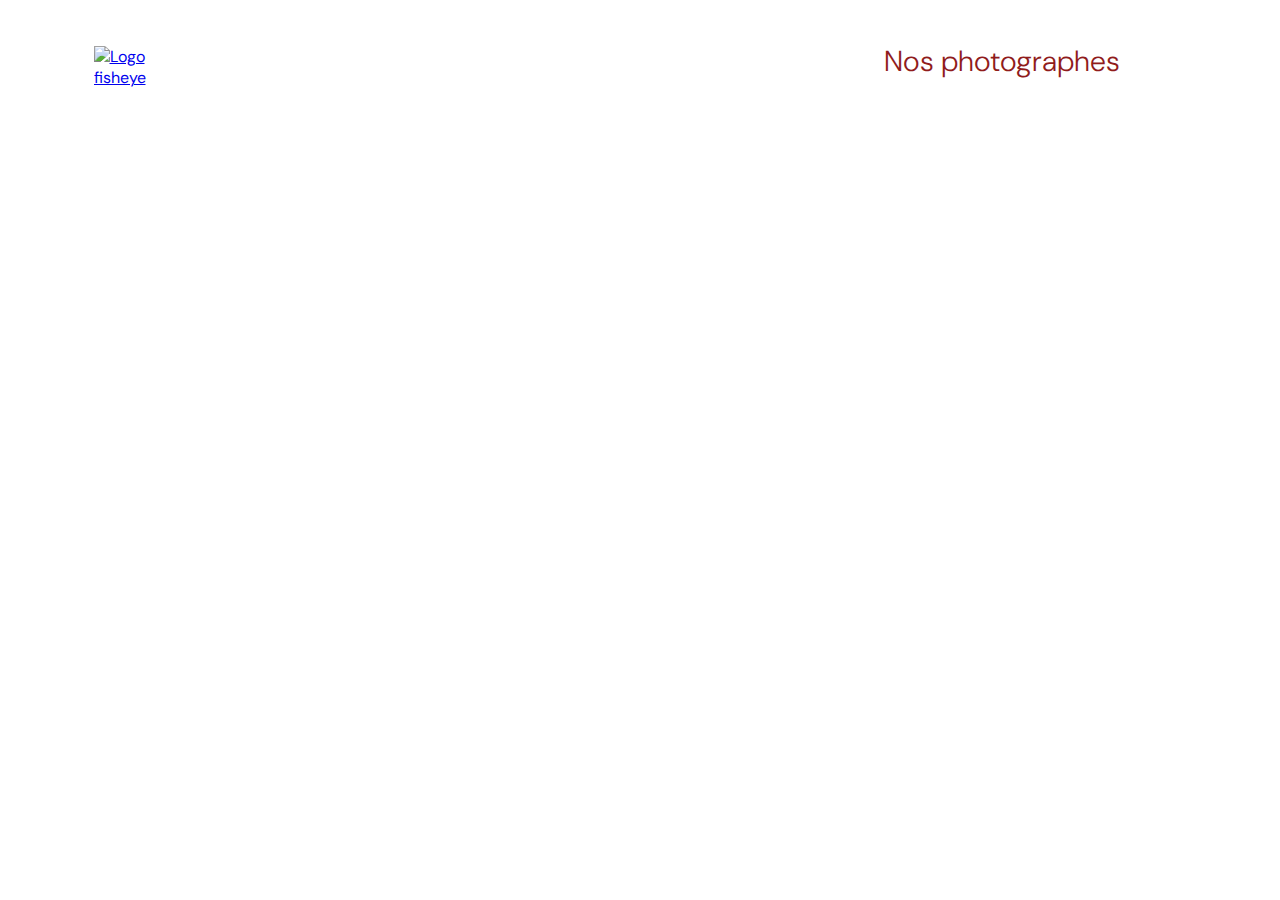
==== commit 5833937b: "fixing somes bugs" ====
--- a/index.html
+++ b/index.html
@@ -1,7 +1,7 @@
 <!DOCTYPE html>
-<html>
+<html lang="fr">
   <head>
-    <link href="css/style.css" rel="stylesheet" type="text/css" />
+    <link href="css/style.css" rel="stylesheet" type="text/css">
     <meta charset="utf-8">
     <link rel="icon" type="image/png" href="assets/icons/favicon.png">
     <link href="https://fonts.googleapis.com/css?family=DM+Sans&display=swap" rel="stylesheet">
@@ -11,7 +11,7 @@
     <header>
       <div class="header-top">
         <a href="./index.html" title="rafraichir la page" id="retour">
-          <img src="assets/images/logo.png" class="logo" alt="Logo fisheye" aria-labelledby="retour" />
+          <img src="assets/images/logo.png" class="logo" alt="Logo fisheye" aria-labelledby="retour">
         </a>
       </div>
         <h1 class="main-title">Nos photographes</h1>
--- a/css/style.css
+++ b/css/style.css
@@ -22,12 +22,10 @@
   align-items: center;
   margin: 2.5rem;
 }
-
 .main {
   margin: 0 2rem;
   height: auto;
 }
-
 .logo {
   display: flex;
   position: relative;
@@ -36,7 +34,6 @@
   cursor: pointer;
   top: 6px;
 }
-
 h1.main-title {
   display: flex;
   justify-content: space-between;
@@ -46,13 +43,11 @@
   font-weight: 300;
   color: #901c1c;
 }
-
 .photographers_section {
   display: grid;
   grid-template-columns: repeat(3, 1fr);
   gap: 60px;
 }
-
 .card_photographer {
   justify-self: center;
   display: flex;
@@ -60,7 +55,6 @@
   align-items: center;
   flex-direction: column;
 }
-
 .card_photographer__link {
   min-width: 258px;
   text-align: center;
@@ -68,24 +62,20 @@
   filter: sepia(0);
   transition: 0.3s ease-in-out;
 }
-
 .card_photographer__link:hover {
   transform: scale(1.02);
   filter: sepia(100%);
   transition: 0.3s ease-in-out;
 }
-
-.card-img {
+.badge-card {
   height: 200px;
   width: 200px;
   border-radius: 50%;
   cursor: pointer;
 }
-
-.card-img:hover {
+.badge-card:hover {
   box-shadow: 0 0.625rem 0.625rem olive;
 }
-
 .card_photographer h2 {
   margin: 0;
   text-align: center;
@@ -93,7 +83,6 @@
   font-size: 1.5rem;
   font-weight: 300;
 }
-
 .card_photographer__description {
   display: flex;
   flex-direction: column;
@@ -101,26 +90,22 @@
   justify-content: center;
   font-size: 1.1rem;
 }
-
 .card_photographer__location {
   color: #901c1c;
   text-align: center;
   font-size: 1rem;
   font-weight: 300;
 }
-
 .card_photographer__tagline,
 .card_photographer__price {
   text-align: center;
   font-size: 0.9rem;
   line-height: 1.5;
 }
-
 .card_photographer__tagline {
   margin: 0;
   font-weight: 600;
 }
-
 .card_photographer__price {
   color: #706f6f;
 }
@@ -133,19 +118,10 @@
 #header .header-top {
   margin: 2rem 0;
 }
-
-/* .header-top {
-    display: flex;
-    justify-content: space-between;
-    align-items: center;
-    margin: 2rem 0 0 0;
-  } */
-
 #main {
-  margin: 0 7rem;
-}
-
-.photographer_presentation {
+  margin: 0 5rem;
+}
+.photographer_ID {
   display: flex;
   align-items: center;
   justify-content: space-between;
@@ -153,33 +129,28 @@
   padding: 0 4%;
   border-radius: 0.6rem;
 }
-
-.photographer_presentation__picture {
+.photographer_ID__picture {
   display: flex;
   flex-direction: column;
   justify-content: space-between;
   gap: 5px;
 }
-
-.photographer_presentation__picture img {
+.photographer_ID__picture img {
   width: 150px;
-height: 150px;
-border-radius: 50%
-}
-
-.photographer_presentation__data h1 {
+  height: 150px;
+  border-radius: 50%;
+}
+.photographer_ID__data h1 {
   width: auto;
   margin: 0 1.25rem 0 0;
   color: #d3573c;
   font-size: 2rem;
 }
-
 .banner-location {
   color: #901c1c;
   font-size: 1rem;
   font-weight: 300;
 }
-
 .banner-img img {
   width: 10.5rem;
   height: 13rem;
@@ -187,11 +158,9 @@
   padding: 1.25rem 0 0.9375rem 0;
   object-fit: fill;
 }
-
 .modal-btn {
   display: none;
 }
-
 .modal-btn-mobile,
 .modal-btn {
   font-size: 1.25rem;
@@ -204,8 +173,7 @@
   border-radius: 0.4375rem;
   cursor: pointer;
 }
-
-.total-likes-container {
+#sticky_footer {
   opacity: 1;
   display: flex;
   justify-content: space-around;
@@ -214,7 +182,7 @@
   position: fixed;
   padding: 0.5rem 1rem;
   bottom: 0;
-  right: 5%;
+  right: 3%;
   background-color: #db8876;
   height: auto;
   width: auto;
@@ -224,14 +192,12 @@
   z-index: 500;
   transition: opacity 0.4s 0.2s ease-out, transform 0.4s 0.2s ease-out;
 }
-
 .total-likes {
   width: 60px;
   align-items: center;
   justify-content: space-between;
   display: flex;
 }
-
 .price-container {
   width: 115px;
   display: flex;
@@ -241,12 +207,10 @@
   visibility: hidden;
   transition: visibility 0.4s;
 }
-
 .dialog.opened {
   visibility: visible;
   transition: visibility 0s;
 }
-
 .overlay {
   opacity: 0;
   position: fixed;
@@ -259,12 +223,10 @@
   transition: opacity 0.4s 0.2s ease-out;
   z-index: 100;
 }
-
 .dialog.opened .overlay {
   opacity: 1;
   transition: opacity 0.4s ease-out;
 }
-
 .dialog-windows {
   opacity: 0;
   display: flex;
@@ -274,7 +236,7 @@
   border-radius: 0.6rem;
   color: black;
   width: 350px;
-  height: 65vh;
+  height: auto;
   position: fixed;
   left: 50%;
   top: 50%;
@@ -283,7 +245,6 @@
   z-index: 150;
   transition: opacity 0.4s ease-out, transform 0.4s ease-out;
 }
-
 .dialog.opened .dialog-windows {
   opacity: 1;
   transform: translate(-50%, -50%);
@@ -291,12 +252,11 @@
 }
 .close-btn {
   position: relative;
-  bottom: 35px;
+  bottom: 26px;
   background-color: transparent;
   border: none;
   cursor: pointer;
 }
-
 .modal {
   border-radius: 5px;
   background-color: #db8876;
@@ -308,41 +268,34 @@
   padding: 35px;
   margin: auto;
 }
-
 .modal-header {
   display: flex;
   align-items: center;
   justify-content: space-between;
 }
-
 h1.modal-title {
-  margin-top: -60px;
-  /* margin-bottom: 10px; */
+  margin-top: 4px;
+  margin-bottom: 10px;
   font-size: 1.5rem;
   color: #312e2e;
 }
-
 .img-size {
   width: 1.25rem;
 }
-
 .modal-btn:hover,
 .modal-btn-mobile:hover {
   background-color: #d3573c;
   color: rgb(17, 16, 16);
 }
-
 .modal header {
   justify-content: space-between;
   width: 100%;
 }
-
 .modal header h2 {
   font-size: 64px;
   font-weight: normal;
   text-align: center;
 }
-
 form div {
   display: flex;
   flex-direction: column;
@@ -350,13 +303,6 @@
   align-items: self-start;
   margin-bottom: 0.8rem;
 }
-
-/* form {
-    display: flex;
-    width: 100%;
-    flex-direction: column;
-    align-items: flex-start;
-  } */
 
 form input {
   width: 100%;
@@ -368,7 +314,6 @@
   padding: 0.2rem 0 0 0;
   line-height: 1.4;
 }
-
 form label {
   color: #312e2e;
   font-size: 1.2rem;
@@ -382,23 +327,19 @@
   outline: none;
   padding: 0.5rem;
 }
-
 .formData[data-error-visible="true"] .text-control {
   border: #e548586f;
   box-shadow: 0 0 20px #901c1c;
 }
-
 .formData[data-error-visible="false"] .text-control {
   border: #48e5846a;
   box-shadow: 0 0 20px #42e6a7;
 }
-
 .formData small {
   color: #fff;
   text-shadow: #040404 0px 3px 5px;
   font-size: 0.8rem;
 }
-
 .modal-btn-mobile {
   display: flex;
   align-items: center;
@@ -413,8 +354,7 @@
   transform: translate(-50%);
   z-index: 2;
 }
-
-.btn-submit.button {
+.btn-submit {
   background: #901c1c;
   color: #fff;
   font-weight: 600;
@@ -426,8 +366,7 @@
   line-height: 0;
   cursor: pointer;
 }
-
-.btn-submit.button:hover {
+.btn-submit:hover {
   background-image: linear-gradient(
     90deg,
     #f6fdff 0%,
@@ -443,126 +382,113 @@
     background-position: 30vw;
   }
 }
-
-.btn-submit.sent {
+.dialog-windows.sent {
   height: 20vh;
 }
-
-.btn-submit.sent h1.modal-title {
+.dialog-windows.sent h1.modal-title {
   display: flex;
   justify-content: center;
   flex-direction: column;
   align-self: baseline;
-  margin-top: -60px;
+  margin-top: -20px;
   margin-left: 35px;
 }
-
-.btn-submit.sent .img-size {
+.dialog-windows.sent .img-size {
   position: relative;
   bottom: 20px;
 }
-
 /* SORT BY */
-.photographer_gallery_sorting {
-  display: flex;
+.photographer_gallery__sorted_by #sortBy {
+  width: 100px;
+}
+.photographer_gallery__sorted_by {
+  display: flex;
+  line-height: 3;
   font-weight: 600;
   font-size: 18px;
-  /* line-height: 23px; */
   color: #000000;
-  margin: 20px 0 0 0;
+  margin: 30px 0 10px 0;
   height: 60px;
 }
-
-.photographer_portfolio__sorted_by #sortBy {
-  width: 100px;
-  line-height: 2.3;
-}
-
+.photographer_gallery__sorted_by .dropdown_menu {
+  display: flex;
+  flex-direction: column;
+  width: 130px;
+  position: absolute;
+  margin-top: 3px;
+  left: 200px;
+  border-radius: 5px;
+  background: #901c1c;
+  cursor: pointer;
+  z-index: 10;
+}
 .dropdown_menu .listbox {
   position: relative;
   width: 130px;
   color: #fff;
 }
-/* .dropdown_menu .listbox i {
+.active_option {
+  padding-left: 10px;
+}
+.dropdown_menu .listbox i {
   position: absolute;
   right: 10px;
-  top: 23px;
-} */
-
-.photographer_portfolio__sorted_by .dropdown_menu {
-  display: flex;
-  flex-direction: column;
-  width: 130px;
-  left: 200px;
-  margin-top: 5px;
-  position: absolute;
-  padding: 7px 15px;
-  background: #901c1c;
-  border-radius: 5px;
-  cursor: pointer;
-  z-index: 10;
-}
-
-.dropdown_menu .listbox {
-  color: #fff;
-}
-
- .dropdown_menu .listbox i{
-  position: absolute;
-  right: 26px;
-  top: 4px;
-}
-
+  top: 19px;
+}
 .dropdown_menu .fa-angle-up {
   display: none;
 }
-
 .dropdown_menu .hidden {
   display: none;
 }
-
 .dropdown_menu button {
   display: none;
-  width: 100px;
+  font-family: inherit;
   background: inherit;
+  font-size: inherit;
   color: #fff;
   border: none;
+  position: relative;
+  width: 130px;
+  padding: 10px 0;
   cursor: pointer;
 }
-
+.dropdown_menu > button {
+  border-top: 1px solid #fff;
+}
+.dropdown_menu > button:last-child {
+  border-radius: 0 0 5px 5px;
+}
 /* END SORT BY */
-
 .media_card__container {
-  display: grid;
+  display: flex;
+  top: 14px;
+  flex-wrap: wrap;
   position: relative;
-  top: 14px;
-  grid-template-columns: repeat(3, 1fr);
-  justify-items: stretch;
-  column-gap: 66px;
-  row-gap: 45px;
-}
-
+  justify-content: space-around;
+  align-items: center;
+  row-gap: 35px;
+  column-gap: 65px;
+}
 .media_card {
   color: #901c1c;
 }
-
-.media_card__media,
-.img-card,
+.media_card__media .picture-card,
 .video-card {
   width: 100%;
-  height: 50vh;
+  height: 360px;
   border-radius: 0.2rem;
-  object-fit: fill;
+  object-fit: cover;
+  /* object-position: top; */
   cursor: pointer;
   pointer-events: visible;
   transition: 0.7s ease-in-out;
 }
-
-.img-card:hover,
+.picture-card:hover,
 .video-card:hover {
   transform: rotate3d(2, -1, 1, 5deg);
   border-radius: 100% 100% 100% 100% / 100% 100% 100% 100%;
-  /* box-shadow: -0.5px 60px 65px #121212a5; */
+  box-shadow: -0.5px 0px 20px #db8876;
   animation: morph 2s ease-in-out infinite;
 }
 @keyframes morph {
@@ -583,7 +509,6 @@
   background: transparent;
   color: #fbfbfb96;
 }
-
 .play-icon {
   opacity: 1;
   display: flex;
@@ -594,12 +519,10 @@
   bottom: 68px;
   transition: 0.6s ease-in-out;
 }
-
 .media_card__media:hover .play-icon {
   opacity: 0;
   transition: 0.2s ease-in-out;
 }
-
 .media_card__footer {
   display: flex;
   justify-content: space-between;
@@ -608,90 +531,236 @@
   font-size: 1.5em;
 }
 .media_card__footer .media_card__title {
-  width: 160px;
+  width: 150px;
   font-size: 1.5rem;
   white-space: nowrap;
   overflow: hidden;
   text-overflow: ellipsis;
 }
-
 #lightbox {
   position: fixed;
+  display: none;
   border: none;
+  top: 0;
   width: 100%;
   height: 100%;
-  background-color: #fff;
-}
-
+  background-color: rgba(255, 255, 255, 0.99);
+  z-index: 600;
+  animation: lightboxIn 0.5s;
+  transition: 0.3s;
+}
+#lightbox.fadeOut {
+  opacity: 0;
+}
+#lightbox.active {
+  display: block;
+}
+@keyframes lightboxIn {
+  from {
+    opacity: 0;
+  }
+  to {
+    opacity: 1;
+  }
+}
 .lightbox__close {
   position: fixed;
   display: flex;
   justify-content: center;
   align-items: center;
   border: none;
-  width: 150px;
+  width: 70px;
   height: 50px;
   top: 20px;
-  right: 20px;
-}
-
-.lightbox__close, .lightbox__previous, .lightbox__next {
+  right: 0;
+  z-index: 12;
+}
+.lightbox__close,
+.lightbox__next,
+.lightbox__previous {
   background-color: transparent;
-  color: #901C1C;
+  color: #901c1c;
   font-size: 42px;
 }
-
-.lightbox__container__media {
-  display: flex;
+.lightbox__container {
+  display: flex;
+  align-items: center;
   justify-content: center;
-  align-items: center;
-  width: 100%;
-  height: calc(100% - 50px);
-}
-
-.lightbox__container__media img, .lightbox__container__media video {
-  width: 100%;
-  height: 100%;
-  object-fit: contain;
-}
-
+  margin-left: 50px;
+  margin-right: 50px;
+  min-height: 100vh;
+}
+.lightbox__container .lightbox-picture-card {
+  max-width: 100%;
+  height: 84vh;
+  animation: lightboxIn 0.5s;
+}
+.lightbox__container .lightbox-video-card {
+  height: 26vh;
+}
 .lightbox__container__title {
   margin: 0;
   padding: 0;
   width: 100%;
   font-size: 24px;
+  font-weight: 600;
   line-height: 50px;
-  text-align: left;
-  color: #911C1C;
-}
-
-.lightbox__next, .lightbox__previous {
+  color: #911c1c;
+  position: relative;
+  bottom: 8%;
+  display: flex;
+  align-items: center;
+  justify-content: start;
+  left: 50px;
+}
+.lightbox__next,
+.lightbox__previous {
   position: fixed;
-  display: flex;
-  justify-content: center;
-  align-items: center;
   border: none;
   top: 50%;
-  margin-top: -250px;
-  right: 20px;
-  width: 150px;
-  height: 500px;
+  margin-top: -15px;
+  top: 0;
+  right: 0;
+  width: 50px;
+  height: 100%;
   z-index: 11;
 }
-
 .lightbox__previous {
   right: auto;
-  left: 20px;
-}
-
-.lightbox__close span, .lightbox__previous span, .lightbox__next span {
+  left: 0;
+}
+#lightbox button {
+  opacity: 0.9;
   cursor: pointer;
-}
-
+  transition: opacity 0.3s;
+}
+#lightbox button:hover {
+  opacity: 1;
+}
 /* END PHOTOGRAPHER CSS PART */
 
 /* MEDIA QUERIES */
-
+@media screen and (min-width: 1920px) {
+  .photographer_ID {
+    padding: 2% 4%;
+  }
+  .photographer_ID__data h1 {
+    font-size: 4rem;
+  }
+  .photographer_ID__data .location,
+  .tagline {
+    font-size: 1.5rem;
+  }
+  .photographer_ID__data .location {
+    color: #901c1c;
+  }
+  .photographer_ID__picture img {
+    width: 300px;
+    height: 300px;
+    object-fit: fill;
+  }
+  .modal-btn {
+    font-size: 1.75rem;
+  }
+  .media_card {
+    width: 28vw;
+  }
+  .media_card__media .picture-card,
+  .video-card {
+    height: 500px;
+  }
+  .media_card__footer {
+    font-size: 2rem;
+  }
+  .media_card__footer .media_card__title {
+    width: 360px;
+    font-size: 2rem;
+  }
+  .lightbox__container .lightbox-video-card {
+    height: 85vh;
+  }
+  .lightbox__container__title {
+    left: 335px;
+  }
+}
+@media screen and (max-width: 1919px) {
+  #main {
+    margin: 0 2rem;
+  }
+  .media_card {
+    width: 28vw;
+  }
+  .media_card__media .picture-card,
+  .video-card {
+    height: 390px;
+  }
+  .media_card__footer .media_card__title {
+    width: 135px;
+  }
+}
+@media screen and (max-width: 1290px) {
+  .photographers_section {
+    display: grid;
+    grid-template-columns: repeat(2, 1fr);
+    column-gap: 60px;
+    row-gap: 50px;
+  }
+  .media_card__container {
+    row-gap: 15px;
+    column-gap: 15px;
+  }
+  .media_card__media .picture-card,
+  .video-card {
+    height: 250px;
+  }
+  .play-icon {
+    bottom: -42px;
+  }
+}
+@media screen and (max-width: 768px) {
+  .photographers_section {
+    display: grid;
+    grid-template-columns: repeat(2, 1fr);
+    column-gap: 10px;
+    row-gap: 30px;
+  }
+  h1.main-title {
+    margin-left: 98px;
+    margin-top: 15px;
+  }
+  .badge-card {
+    height: 150px;
+    width: 150px;
+  }
+  .card_photographer__link {
+    min-width: 210px;
+  }
+  .card_photographer__tagline,
+  .card_photographer__price {
+    text-align: center;
+    font-size: 0.7rem;
+  }
+  #main {
+    margin: 0 1.2rem;
+  }
+  .media_card__container {
+    row-gap: 19px;
+    column-gap: 24px;
+  }
+  .media_card {
+    width: 42vw;
+  }
+  .media_card__media .picture-card,
+  .video-card {
+    height: 240px;
+  }
+  .media_card__footer {
+    font-size: 1rem;
+  }
+  .media_card__footer .media_card__title {
+    font-size: 1rem;
+  }
+}
 @media screen and (min-width: 678px) {
   .modal-btn {
     display: block;
@@ -700,15 +769,110 @@
     display: none;
   }
 }
-
+@media screen and (max-width: 600px) {
+  #main {
+    margin: 0 1rem;
+  }
+  .lightbox__container .lightbox-picture-card {
+    height: 55vh;
+    object-fit: fill;
+  }
+  .lightbox__container .lightbox-video-card {
+    height: 24vh;
+}
+  .play-icon {
+    bottom: -49px;
+  }
+  .lightbox__container__title {
+    bottom: 21%;
+}
+  .media_card__footer .media_card__title {
+    font-size: 1rem;
+  }
+  .media_card__footer .media_card__NumberOfLikes {
+    font-size: 1rem;
+  }
+  .heart {
+    position: relative;
+    top: 1px;
+  }
+  #sticky_footer {
+    font-size: 0.8rem;
+    padding: 0.5rem 0.6rem;
+    right: 11%;
+  }
+  .total-likes {
+    width: 40px;
+    line-height: 1;
+  }
+  .price-container {
+    width: 69px;
+    line-height: 1.2;
+  }
+}
 @media screen and (max-width: 480px) {
   .photographers_section {
     display: grid;
     grid-template-columns: 1fr;
     gap: 60px;
   }
-}
-
+  #main {
+    margin: 0 0.5rem;
+  }
+  .photographer_gallery__sorted_by .dropdown_menu {
+    left: 160px;
+  }
+  .media_card__footer .media_card__title,
+  .number_of_likes,
+  .heart {
+    font-size: 1.2rem;
+  }
+  .media_card {
+    width: 90vw;
+  }
+  .modal-btn-mobile {
+    padding: 0.8rem 0.5rem;
+    font-size: 1rem;
+    bottom: 4rem;
+  }
+  .dialog-windows {
+    max-width: 300px;
+  }
+  .lightbox__close {
+    right: 0;
+  }
+  .lightbox__close,
+  .lightbox__next,
+  .lightbox__previous {
+    font-size: 29px;
+  }
+  .lightbox__container .lightbox-picture-card {
+    height: 45vh;
+    object-fit: fill;
+  }
+  .lightbox__container .lightbox-video-card {
+    height: 150px;
+    width: 65vw;
+  }
+  .lightbox__container__title {
+    left: 12%;
+    position: absolute;
+    top: 57%;
+    width: 180px;
+    font-size: 1rem;
+    white-space: nowrap;
+    overflow: hidden;
+    text-overflow: ellipsis;
+  }
+  #sticky_footer {
+    padding: 0.4rem 0.3rem 0.2rem 0.3rem;
+    font-size: 0.8rem;
+    right: 20%;
+  }
+  .total-likes {
+    width: 35px;
+  }
+}
 @media screen and (max-width: 360px) {
   header {
     margin: 2.5rem 0;
@@ -718,15 +882,17 @@
     max-width: 100px;
     margin-left: 0;
   }
-
   .card_photographer {
     width: 200px;
   }
-
   h1.main-title {
     display: flex;
     justify-content: center;
     margin-top: 20px;
     font-size: 1.5rem;
   }
-}
+  .photographer_ID__picture img {
+    width: 130px;
+    height: 130px;
+  }
+}
